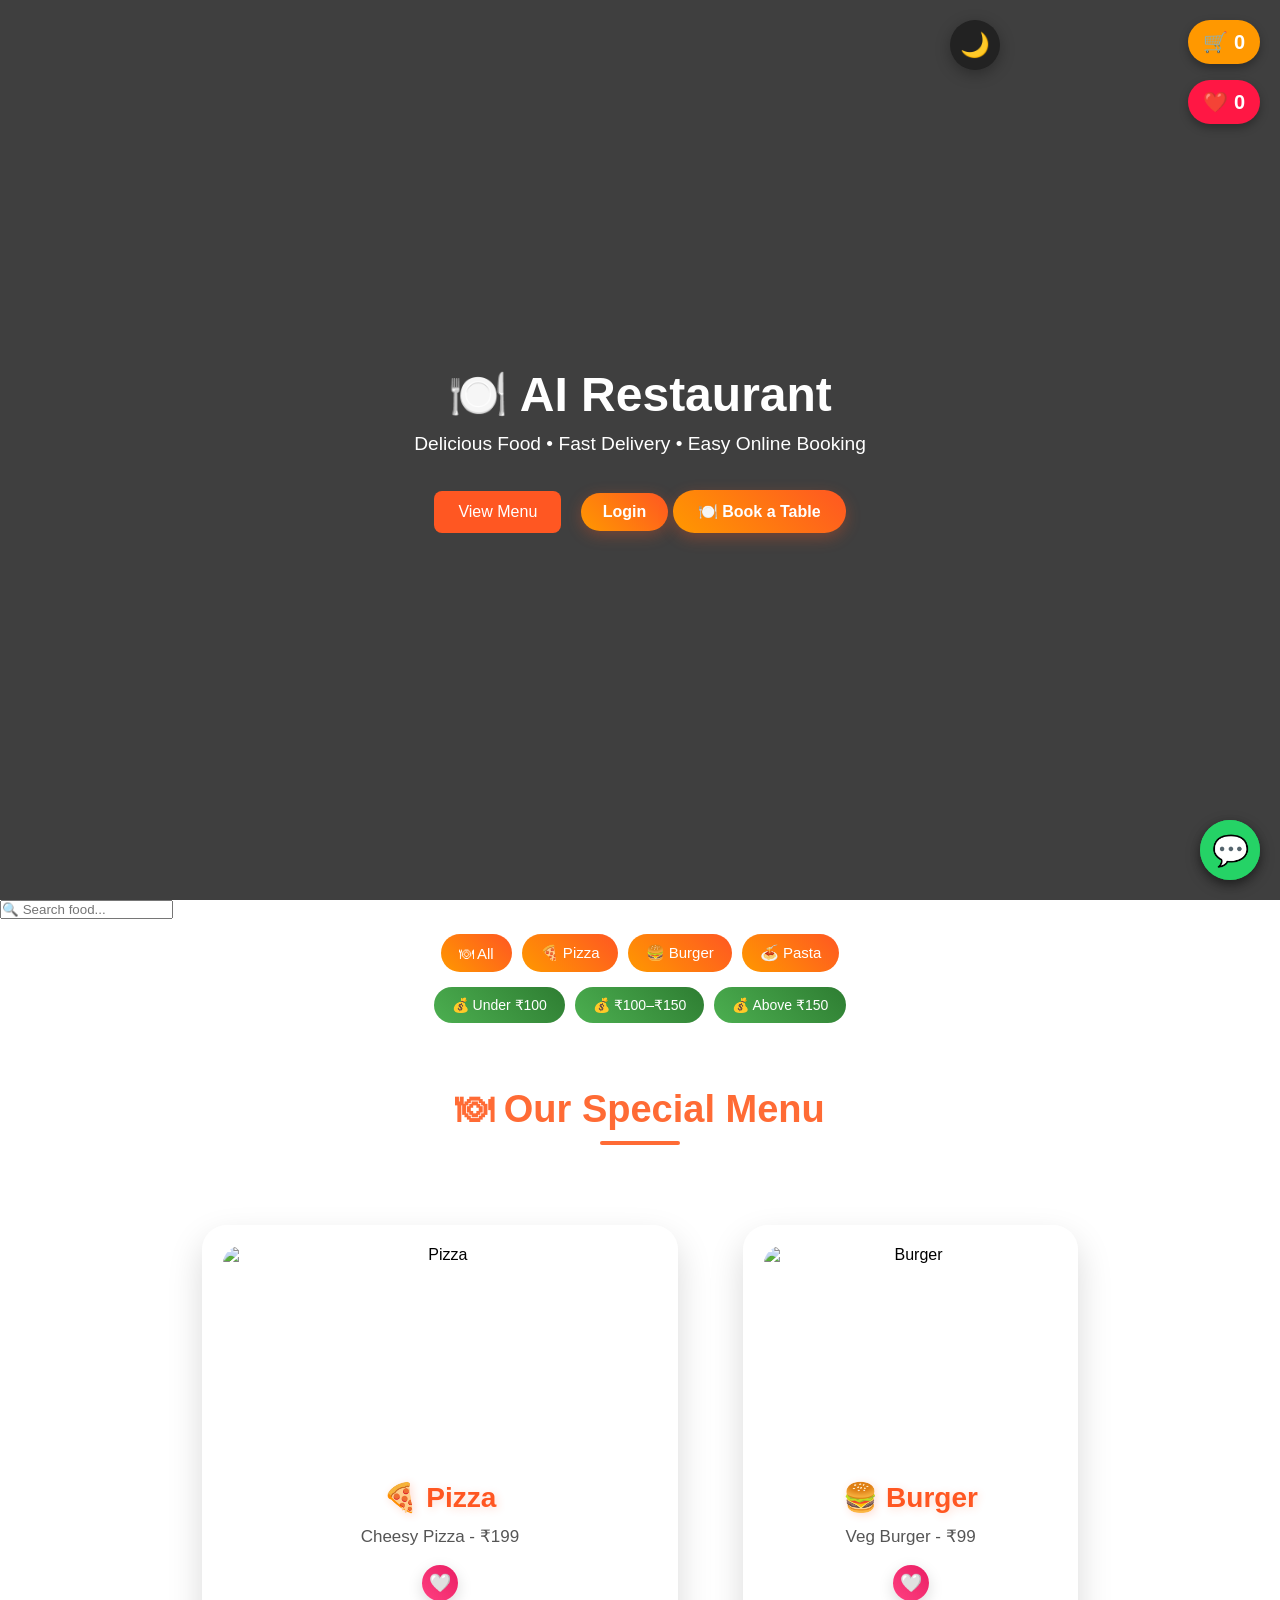
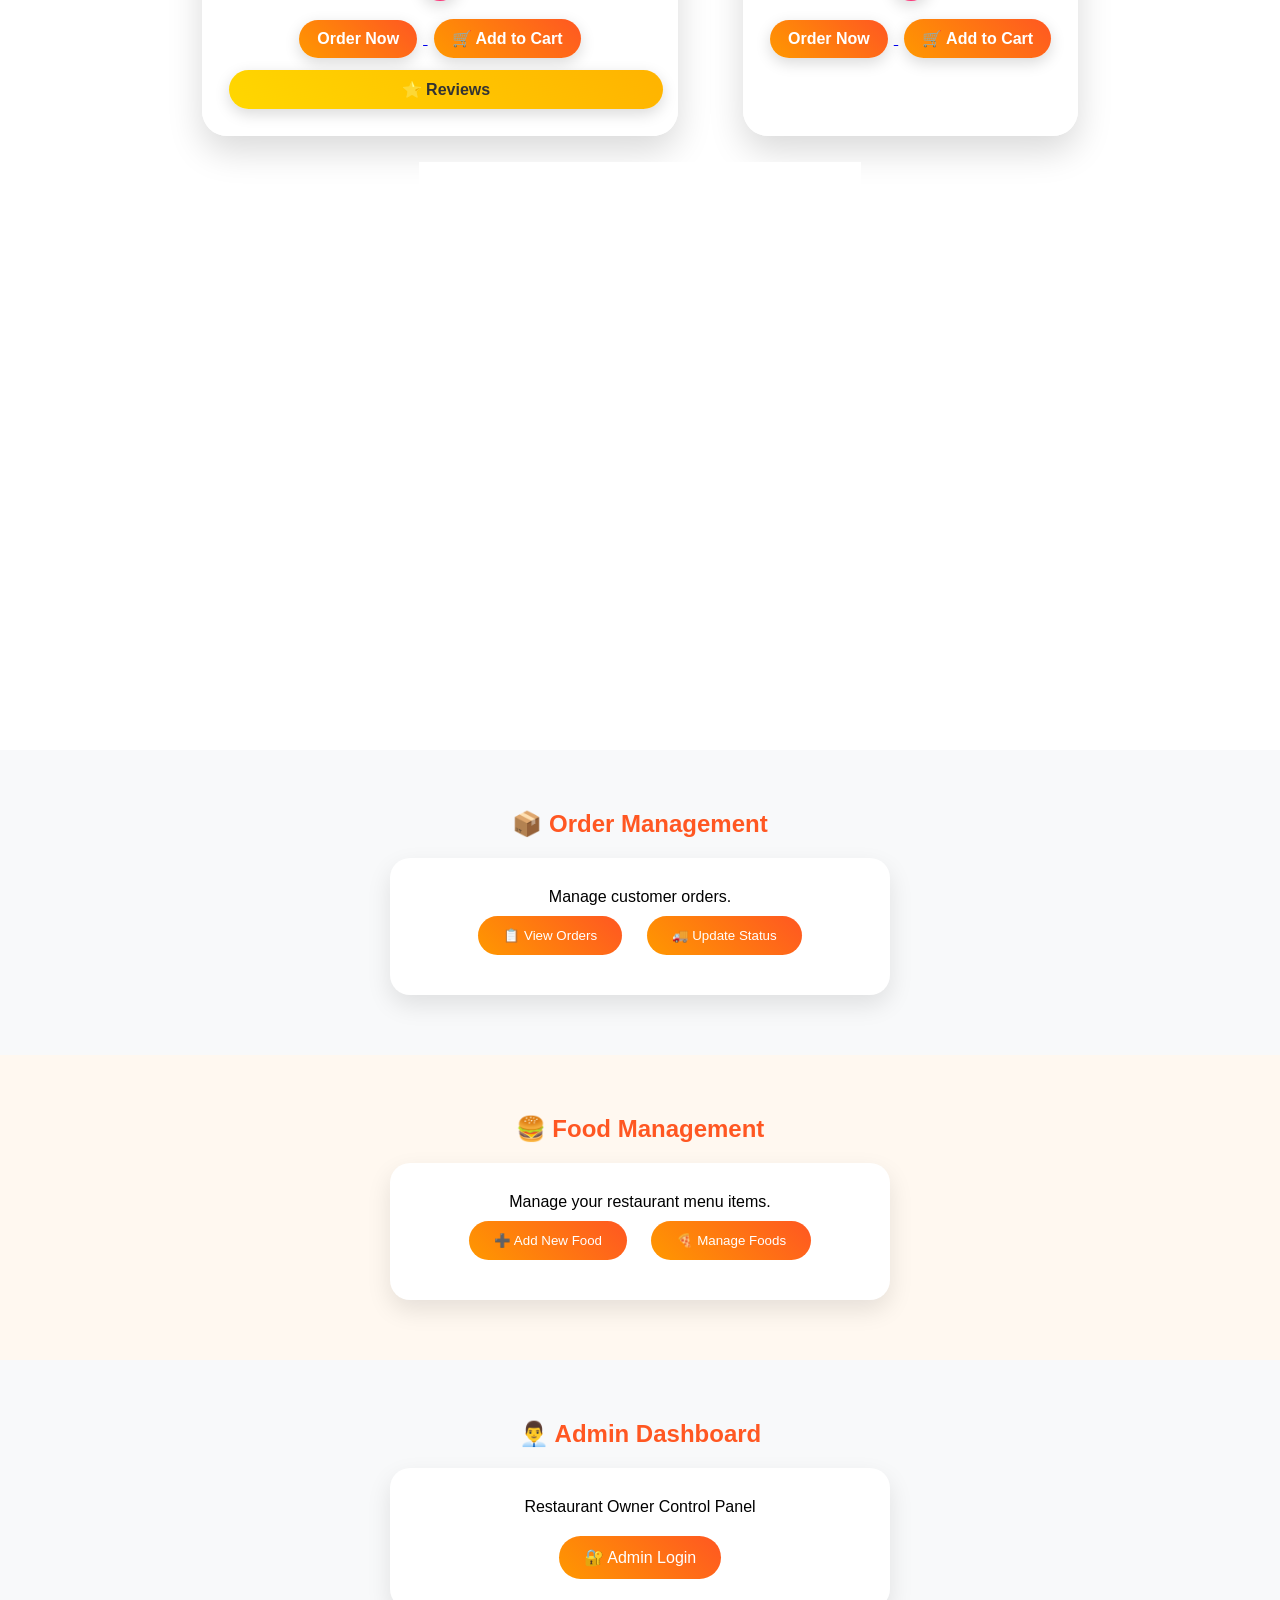
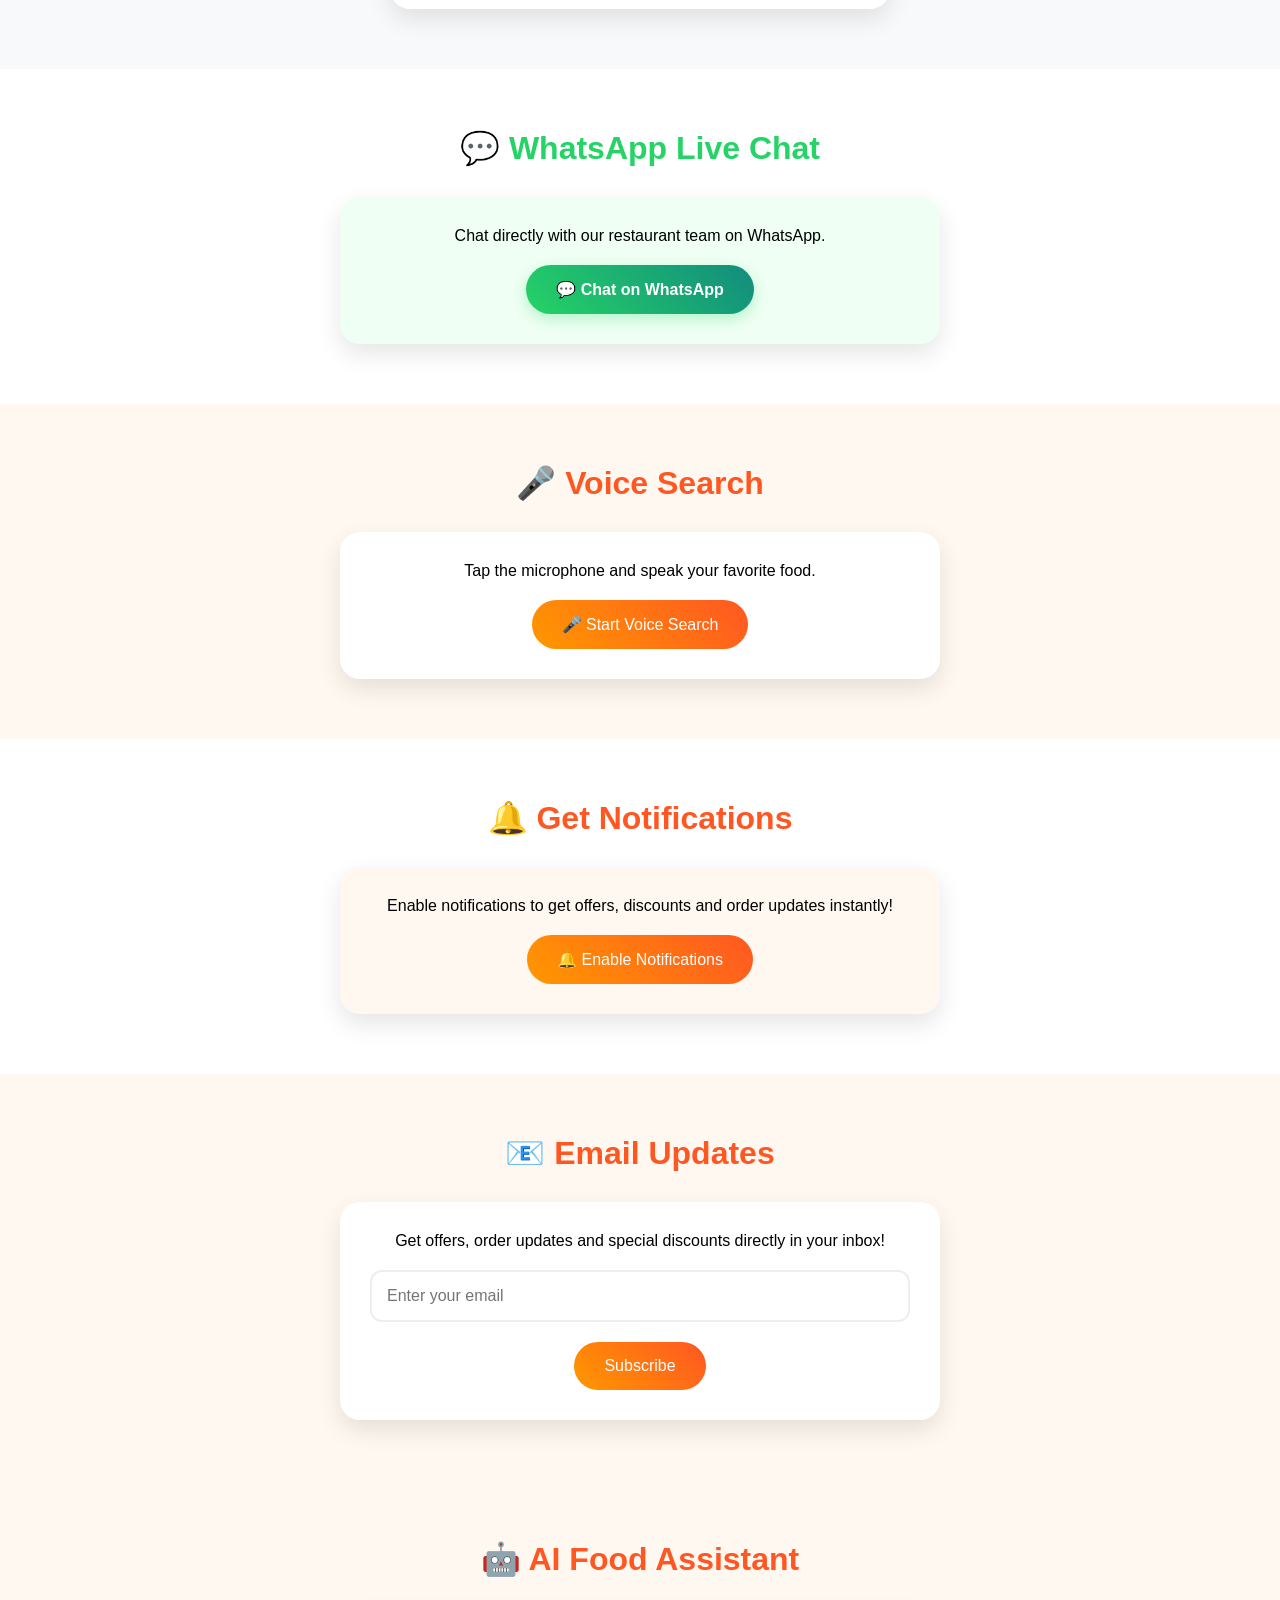
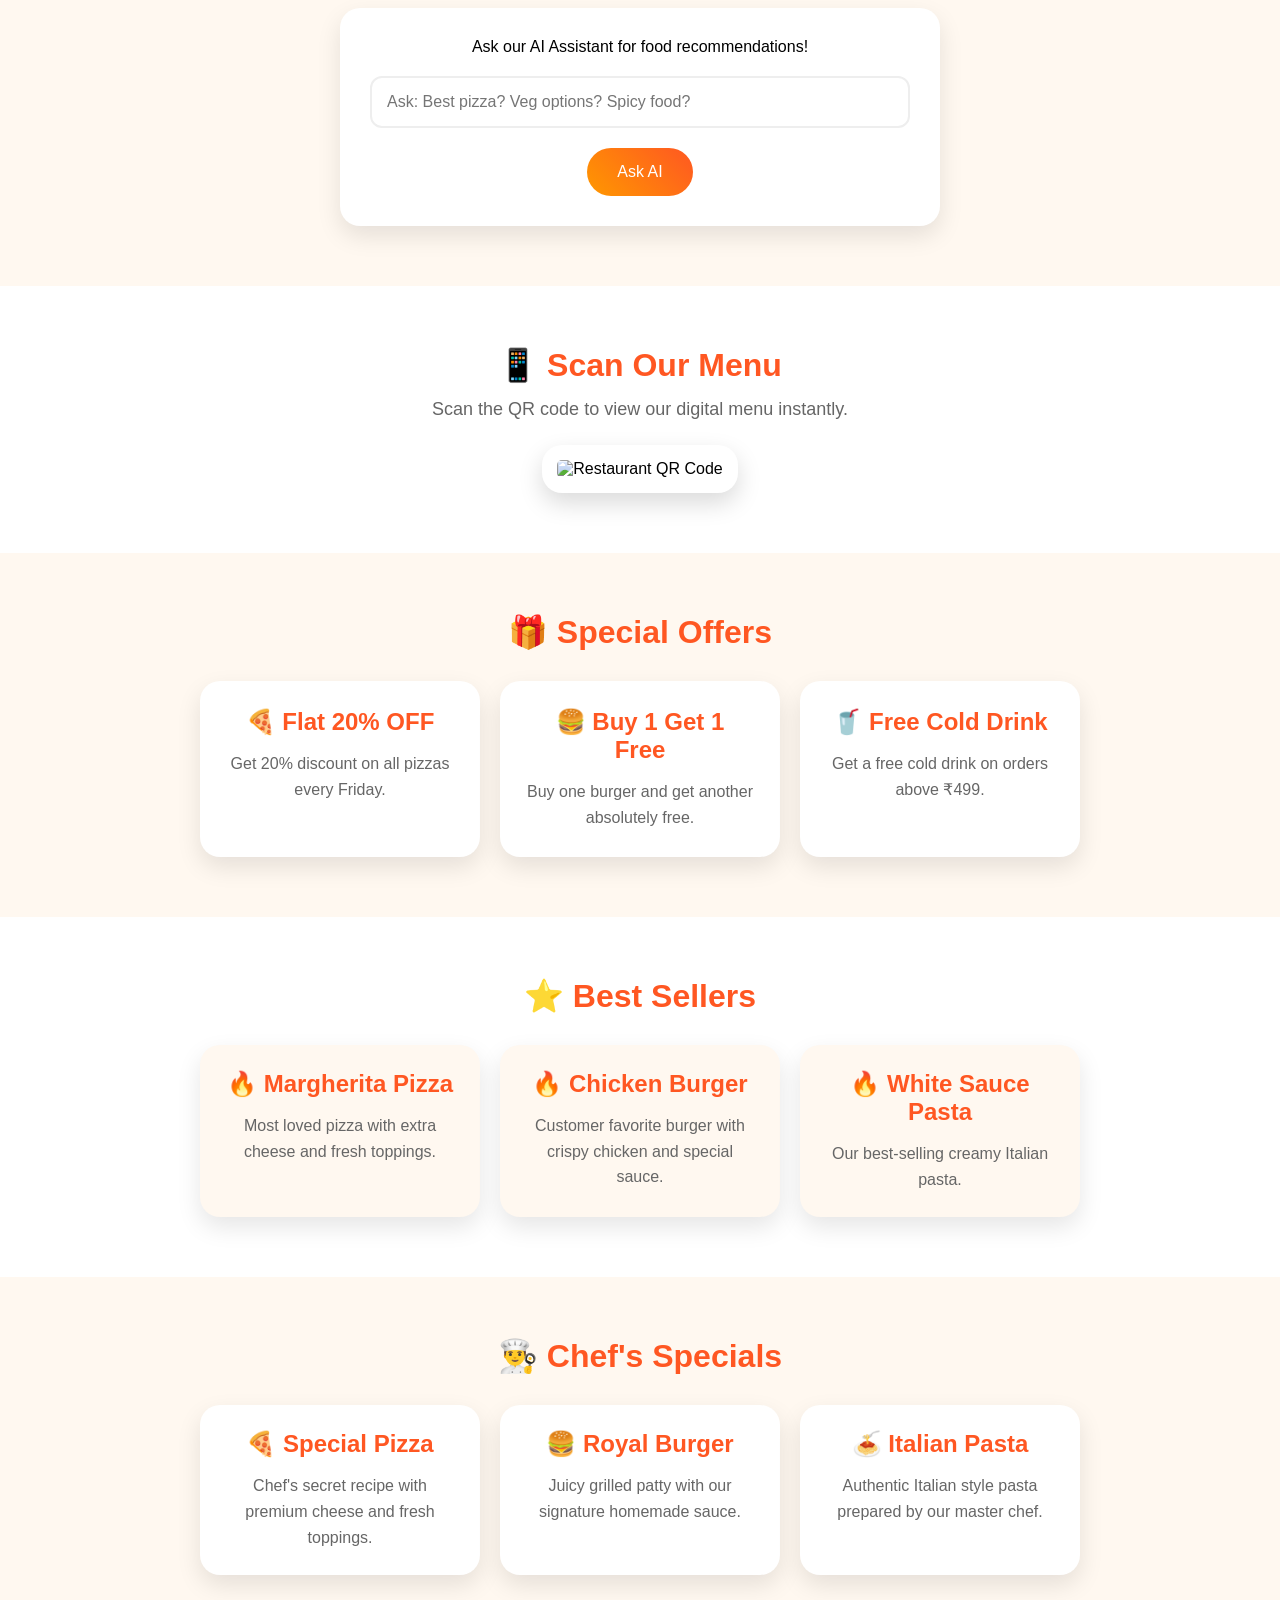
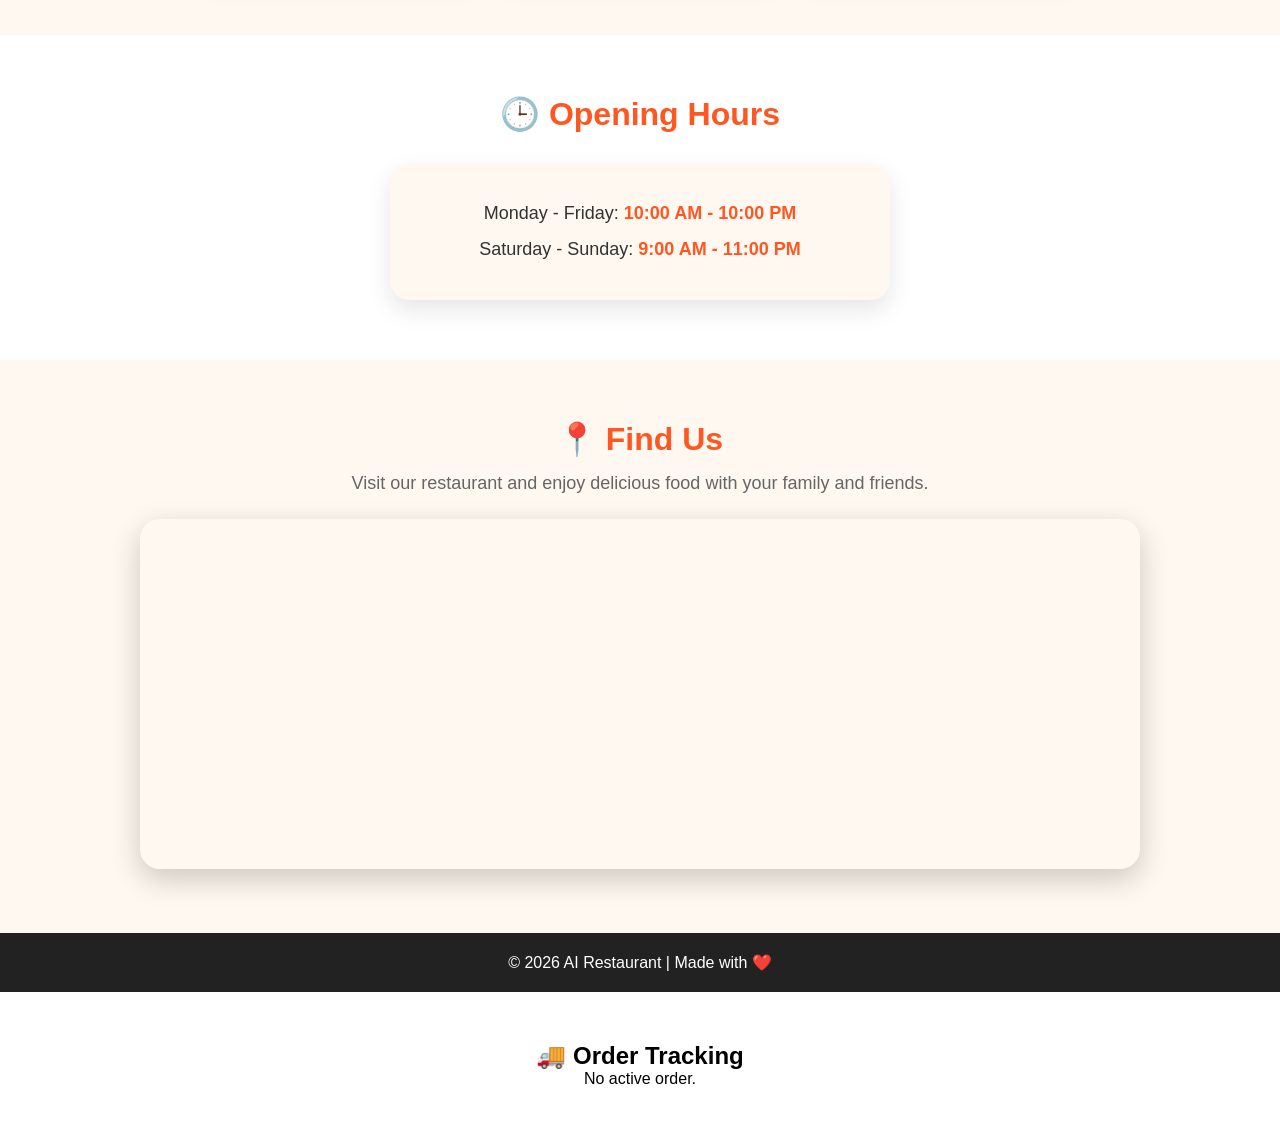
==== index.html @ fc17e627 "Initial website upload" ====
<!DOCTYPE html>
<html lang="en">
<head>
  <meta charset="UTF-8">
    <meta name="viewport" content="width=device-width, initial-scale=1.0">
    <title>AI Restaurant</title>
    <link rel="stylesheet" href="./style.css?test=123456">
    <link rel="manifest" href="manifest.json">
</head>
<body>
    <header class="hero">
    <div class="hero-content">
      <h1 id="heroTitle">🍽️ AI Restaurant</h1>
      <p id="heroText">
    Delicious Food • Fast Delivery • Easy Online Booking
</p>

        <a href="#menu" class="btn">View Menu</a>
        <button class="login-btn">Login</button>
        <button class="book-table-btn">🍽️ Book a Table</button>
    </div>
    </header>
    <div class="cart-icon" id="cartBtn">
    🛒 <span id="cartCount">0</span>
</div>
<div class="wishlist-icon" id="wishlistBtn">
    ❤️ <span id="wishlistCount">0</span>
</div>
<div class="dark-mode-btn" id="darkModeBtn">
    🌙
</div>
  
<div class="search-box">
    <input type="text" id="searchInput" placeholder="🔍 Search food...">
</div>
<div class="filter-buttons">

    <button id="allBtn" class="filter-btn" data-filter="all">
    🍽 All
</button>

    <button id="pizzaBtn" class="filter-btn" data-filter="pizza">
    🍕 Pizza
</button>

    <button id="burgerBtn" class="filter-btn" data-filter="burger">
    🍔 Burger
</button>

    <button id="pastaBtn" class="filter-btn" data-filter="pasta">
    🍝 Pasta
</button>

</div>
<div class="price-filters">

    <button id="under100Btn"
        class="price-btn"
        onclick="alert('Button Clicked!')"
        data-price="under100">
        💰 Under ₹100
    </button>

    <button id="between100Btn"
        class="price-btn"
        data-price="100to150">
        💰 ₹100–₹150
    </button>

    <button id="above150Btn"
        class="price-btn"
        data-price="above150">
        💰 Above ₹150
    </button>

</div>

<p id="noResults" style="display: none;">
    😔 No food found!
</p>

<section id="menu" class="menu">
    <h2>🍽 Our Special Menu</h2>
    
    <div class="menu-container">

<div class="card" id="pizza-card" data-food-price="199">
    <img src="https://images.unsplash.com/photo-1513104890138-7c749659a591?w=500" alt="Pizza">

    <h3>🍕 Pizza</h3>

<p>Cheesy Pizza - ₹199</p>

<button class="wishlist-btn">🤍</button>

<a href="https://wa.me/919721045356?text=Hello%20I%20want%20to%20order%20Pizza." target="_blank">
    <button class="order-btn">
        Order Now
    </button>
</a>
    <button class="cart-btn" data-name="Pizza" data-price="199">
        🛒 Add to Cart
    </button>
    <button class="review-btn">
    ⭐ Reviews
</button>
</div>

<div class="card" id="burger-card" data-food-price="99">
  <img src="https://images.unsplash.com/photo-1568901346375-23c9450c58cd?w=500" alt="Burger">

  <h3>🍔 Burger</h3>

  <p>Veg Burger - ₹99</p>

  <button class="wishlist-btn">
      🤍
  </button>

  <a href="https://wa.me/919721045356?text=Hello!%20I%20want%20to%20order%20Burger." target="_blank">
      <button class="order-btn">Order Now</button>
  </a>

  <button class="cart-btn" data-name="Burger" data-price="99">
      🛒 Add to Cart
  </button>

</div>

<div class="card" id="pasta-card" data-food-price="149">
  <img src="https://images.unsplash.com/photo-1473093295043-cdd812d0e601?w=500" alt="Pasta">

  <h3>🍝 Pasta</h3>

  <p>White Sauce Pasta - ₹149</p>

  <button class="wishlist-btn">
      🤍
  </button>

  <a href="https://wa.me/919721045356?text=Hello!%20I%20want%20to%20order%20Pasta." target="_blank">
      <button class="order-btn">Order Now</button>
  </a>

  <button class="cart-btn" data-name="Pasta" data-price="149">
      🛒 Add to Cart
  </button>

</div>
</div>
</section>
<!-- Order Management Section -->

<section class="order-management-section">

    <h2>📦 Order Management</h2>
    <div class="order-management-box">

    <p>Manage customer orders.</p>

    <button id="viewOrdersBtn">
        📋 View Orders
    </button>

    <button id="updateStatusBtn">
        🚚 Update Status
    </button>

</div>

</section>
<!-- Food Management Section -->

<section class="food-management-section">

    <h2>🍔 Food Management</h2>
    <div class="food-management-box">

    <p>Manage your restaurant menu items.</p>

    <button id="addFoodBtn">
        ➕ Add New Food
    </button>

    <button id="manageFoodBtn">
        🍕 Manage Foods
    </button>

</div>

</section>
<!-- Admin Dashboard Section -->

<section class="admin-section">

    <h2>👨‍💼 Admin Dashboard</h2>
    <div class="admin-box">

    <p>Restaurant Owner Control Panel</p>

    <button id="adminLoginBtn">
        🔐 Admin Login
    </button>

</div>

</section>
<div id="adminPanel" style="display:none;">

    <h3>🛠️ Admin Controls</h3>

    <button id="adminViewOrdersBtn">
    📋 View Orders
</button>

<button id="adminUpdateStatusBtn">
    🚚 Update Status
</button>
<button id="viewCustomersBtn">
    👥 View Customers
</button>
<h4>📊 Analytics Dashboard</h4>

<div id="analyticsBox">

    <p>📦 Total Orders: <span id="totalOrders">0</span></p>

    <p>💰 Total Revenue: ₹<span id="totalRevenue">0</span></p>

    <p>👥 Total Customers: <span id="totalCustomers">0</span></p>
<p>🍕 Best Seller: <span id="bestSeller">None</span></p>
</div>
</div>

<!-- WhatsApp Live Chat Section -->

<section class="whatsapp-section">

    <h2>💬 WhatsApp Live Chat</h2>
    <div class="whatsapp-box">

    <p>
        Chat directly with our restaurant team on WhatsApp.
    </p>

    <a href="https://wa.me/919721045356" target="_blank">

        <button id="whatsappBtn">
            💬 Chat on WhatsApp
        </button>

    </a>

</div>

</section>
<!-- Voice Search Section -->

<section class="voice-search-section">

    <h2>🎤 Voice Search</h2>
    <div class="voice-search-box">

    <p>Tap the microphone and speak your favorite food.</p>

    <button id="voiceSearchBtn">
        🎤 Start Voice Search
    </button>

    <div id="voiceResult"></div>

</div>

</section>
<!-- Push Notification Section -->

<section class="notification-section">

    <h2>🔔 Get Notifications</h2>
    <div class="notification-box">

    <p>
        Enable notifications to get offers, discounts and order updates instantly!
    </p>

    <button id="enableNotificationBtn">
        🔔 Enable Notifications
    </button>

    <div id="notificationMessage"></div>

</div>

</section>
<!-- Email Confirmation Section -->

<section class="email-section">

    <h2>📧 Email Updates</h2>
    <div class="email-box">

    <p>Get offers, order updates and special discounts directly in your inbox!</p>

    <input
        type="email"
        id="customerEmail"
        placeholder="Enter your email">

    <button id="subscribeBtn">
        Subscribe
    </button>

    <div id="emailMessage"></div>

</div>

</section>
<!-- AI Chatbot Section -->

<section class="ai-chat-section">

    <h2 id="aiTitle">🤖 AI Food Assistant</h2>

    <div class="ai-chat-box">

        <p id="aiText">
            Ask our AI Assistant for food recommendations!
        </p>

    <input
        type="text"
        id="aiQuestion"
        placeholder="Ask: Best pizza? Veg options? Spicy food?">

    <button id="askAiBtn">
        Ask AI
    </button>

    <div id="aiResponse"></div>

</div>

</section>
<!-- QR Menu Section -->

<section class="qr-section">

    <h2>📱 Scan Our Menu</h2>
    <p>Scan the QR code to view our digital menu instantly.</p>

<img
    src="https://api.qrserver.com/v1/create-qr-code/?size=200x200&data=https://yourrestaurant.com"
    alt="Restaurant QR Code"
    class="qr-image">

</section>
<!-- Offers Section -->

<section class="offers-section">

    <h2>🎁 Special Offers</h2>
    <div class="offers-container">

    <div class="offer-card">
        <h3>🍕 Flat 20% OFF</h3>
        <p>Get 20% discount on all pizzas every Friday.</p>
    </div>

    <div class="offer-card">
        <h3>🍔 Buy 1 Get 1 Free</h3>
        <p>Buy one burger and get another absolutely free.</p>
    </div>

    <div class="offer-card">
        <h3>🥤 Free Cold Drink</h3>
        <p>Get a free cold drink on orders above ₹499.</p>
    </div>

</div>

</section>
<!-- Best Sellers Section -->

<section class="best-sellers">

    <h2>⭐ Best Sellers</h2>
<div class="best-sellers-container">

    <div class="best-card">
        <h3>🔥 Margherita Pizza</h3>
        <p>Most loved pizza with extra cheese and fresh toppings.</p>
    </div>

    <div class="best-card">
        <h3>🔥 Chicken Burger</h3>
        <p>Customer favorite burger with crispy chicken and special sauce.</p>
    </div>

    <div class="best-card">
        <h3>🔥 White Sauce Pasta</h3>
        <p>Our best-selling creamy Italian pasta.</p>
    </div>

</div>
</section>
<!-- Chef Specials Section -->

<section class="chef-specials">

    <h2>👨‍🍳 Chef's Specials</h2>
    <div class="specials-container">

    <div class="special-card">
        <h3>🍕 Special Pizza</h3>
        <p>Chef's secret recipe with premium cheese and fresh toppings.</p>
    </div>

    <div class="special-card">
        <h3>🍔 Royal Burger</h3>
        <p>Juicy grilled patty with our signature homemade sauce.</p>
    </div>

    <div class="special-card">
        <h3>🍝 Italian Pasta</h3>
        <p>Authentic Italian style pasta prepared by our master chef.</p>
    </div>

</div>

</section>
<!-- Opening Hours Section -->

<section class="hours-section">

    <h2>🕒 Opening Hours</h2>
    <div class="hours-box">

    <p>Monday - Friday: <span>10:00 AM - 10:00 PM</span></p>

    <p>Saturday - Sunday: <span>9:00 AM - 11:00 PM</span></p>

</div>

</section>
<!-- Google Maps Section -->
<section class="map-section">

    <h2>📍 Find Us</h2>

    <p>Visit our restaurant and enjoy delicious food with your family and friends.</p>

    <iframe
        src="https://www.google.com/maps?q=Varanasi,Uttar+Pradesh&output=embed"
        width="100%"
        height="350"
        style="border:0;"
        allowfullscreen=""
        loading="lazy">
    </iframe>

</section>
<footer>
    <p>© 2026 AI Restaurant | Made with ❤️</p>
</footer>
<a href="https://wa.me/919721045356" class="whatsapp-float" target="_blank">
    💬
</a>
<!-- Cart Sidebar -->
<!-- Cart Popup -->
<div id="cartPopup" class="cart-popup">
    <div class="cart-header">
        <h2>🛒 My Cart</h2>
    <button id="closeCart" class="close-cart-btn">✕</button>
    </div>

    <div id="cartItems">
        <p>Your cart is empty.</p>
    </div>

    <h3>Total: ₹<span id="cartTotal">0</span></h3>
    <input
    type="text"
    id="couponInput"
    placeholder="Enter Coupon Code">

<button id="applyCouponBtn">
    Apply Coupon
</button>

    <button id="checkoutBtn">Proceed to Checkout</button>
    <button id="myOrdersBtn">
    📦 My Orders
</button>
</div>


<!-- Wishlist Popup -->
<div class="wishlist-popup" id="wishlistPopup">

    <div class="wishlist-box">

        <span id="closeWishlist">❌</span>

        <h2>❤️ My Wishlist</h2>

        <div id="wishlistItems">
            <p>No items in wishlist.</p>
        </div>

    </div>

</div>
<!-- Order History Popup -->

<div class="orders-popup" id="ordersPopup">

    <div class="orders-box">

        <span id="closeOrders">❌</span>

        <h2>📦 My Orders</h2>

        <div id="ordersList">

            <p>No orders yet.</p>

        </div>

    </div>

</div>
<!-- Order Tracking -->

<section class="tracking-section">

    <h2>🚚 Order Tracking</h2>

    <div class="tracking-box">

        <p id="orderStatus">
            No active order.
        </p>

    </div>

</section>
<!-- Checkout Popup -->

<div class="checkout-popup" id="checkoutPopup">

    <div class="checkout-box">

        <span id="closeCheckout">❌</span>

        <h2>🛒 Checkout</h2>

      <input type="text" id="customerName" placeholder="Your Name">

<input type="tel" id="customerPhone" placeholder="Phone Number">
<input type="email" id="customerEmail" placeholder="Email Address">

        <textarea
            id="customerAddress"
            placeholder="Enter Delivery Address"></textarea>
            <h3>🛒 Order Summary</h3>

<div id="checkoutSummary">
    <p>No items</p>
</div>
<h3>💳 Payment Method</h3>

<select id="paymentMethod">

    <option value="cod">
        Cash on Delivery
    </option>

    <option value="upi">
        UPI Payment
    </option>

</select>
<div id="upiBox" style="display: none;">

    <h3>📱 UPI Payment</h3>

    <p>UPI ID: krishna@upi</p>

    <p>Scan QR Code (Coming Soon 🚀)</p>

</div>

        <button id="confirmOrderBtn">
            Confirm Order
        </button>

    </div>

</div>
<!-- Review Popup -->

<div class="review-popup" id="reviewPopup">

    <div class="review-box">

        <span id="closeReview">❌</span>

        <h2>⭐ Customer Reviews</h2>

        <div id="reviewsList">

            <p>No reviews yet.</p>

        </div>

        <input
            type="text"
            id="reviewName"
            placeholder="Your Name">
            <div class="star-rating">

    <span class="star">⭐</span>

    <span class="star">⭐</span>

    <span class="star">⭐</span>

    <span class="star">⭐</span>

    <span class="star">⭐</span>

</div>

        <textarea
            id="reviewText"
            placeholder="Write your review">
        </textarea>

        <button id="submitReviewBtn">
            Submit Review
        </button>

    </div>

</div>
<!-- Login Popup -->

<div class="login-popup" id="loginPopup">

    <div class="login-box">

        <span class="close-login" id="closeLogin">❌</span>

        <h2 id="loginTitle">Login</h2>
        <input
    type="text"
    id="nameInput"
    placeholder="Enter Name"
    style="display: none;"
>

        <input type="email" id="emailInput" placeholder="Enter Email">

        <input type="password" id="passwordInput" placeholder="Enter Password">

        <button class="login-submit-btn" id="loginSubmitBtn">
    Login
</button>

        <p>
            Don't have an account?
            <a href="#" id="signupLink">Sign Up</a>
        </p>

    </div>

</div>

<!-- Table Booking Popup -->
<div class="booking-popup" id="bookingPopup">

    <div class="booking-content">

        <span class="close-booking" id="closeBooking">&times;</span>

        <h2>🍽️ Book Your Table</h2>

        <input type="text" id="bookingName" placeholder="Your Name">

<input type="tel" id="bookingPhone" placeholder="Phone Number">

        <input type="date" id="bookingDate">

        <input type="time" id="bookingTime">

        <input type="number" id="guestCount" placeholder="Number of Guests">

        <textarea id="specialRequest" placeholder="Special Request (Optional)"></textarea>

        <button class="confirm-booking-btn" id="confirmBookingBtn">
    Confirm Booking
</button>

    </div>

</div>
<!-- Floating WhatsApp Button -->

<a
    href="https://wa.me/919721045356?text=Hello%20I%20want%20to%20know%20more%20about%20your%20restaurant."
    class="floating-whatsapp"
    target="_blank"
>
    💬
</a>
<script src="script.js?v=4"></script>
</body>
</html>
---- style.css ----
*{
margin:0;
padding:0;
box-sizing:border-box;
font-family:Arial,sans-serif;
}

header{
background:#ff6b35;
color:white;
text-align:center;
padding:40px 20px;
}

header h1{
font-size:40px;
margin-bottom:10px;
}

header p{
margin-bottom:20px;
}


.hero::before{
    content:"";
    position:absolute;
    top:0;
    left:0;
    width:100%;
    height:100%;
    background:rgba(0,0,0,0.5);
}

.hero-content{
    position: relative;
    z-index: 2;
}
.hero h2{
    font-size:48px;
    margin-bottom:15px;
}

.hero p{
    font-size:20px;
    margin-bottom:20px;
}

section{
padding:50px 20px;
text-align:center;
}

.card {
    background: rgba(255, 255, 255, 0.95);
    border: 1px solid rgba(255, 255, 255, 0.3);

    border-radius: 25px;
    overflow: hidden;

    text-align: center;

    margin: 20px;
    padding: 20px;
    
    .card {
    width: 320px;
    min-height: 500px;
}

    box-shadow: 0 15px 35px rgba(0, 0, 0, 0.15);

    backdrop-filter: blur(10px);
    -webkit-backdrop-filter: blur(10px);

    transition: all 0.4s ease;
}

.card:hover {

    transform: translateY(-5px);

    box-shadow: 0 12px 25px rgba(255, 107, 53, 0.2);
}
footer{
    background:#222;
    color:white;
    text-align:center;
    padding:20px;
}
.card img {
    width: 100%;
    height: 220px;

    object-fit: cover;

    display: block;

    border-radius: 18px;

    transition: all 0.4s ease;
}

.card:hover img {

    transform: scale(1.02);
}
.hero{
  position: relative;
overflow: hidden;
    height:100vh;
    background:
    linear-gradient(rgba(0,0,0,0.5), rgba(0,0,0,0.5)),
    url("https://images.unsplash.com/photo-1517248135467-4c7edcad34c4") center/cover no-repeat;
    display:flex;
    justify-content:center;
    align-items:center;
    text-align:center;
    color:white;
}

.hero-content h1 {
font-size: 3rem;
margin-bottom: 10px;
}

.hero-content p {
font-size: 1.2rem;
margin-bottom: 20px;
}

.btn {
display: inline-block;
background: #ff5722;
color: white;
padding: 12px 24px;
text-decoration: none;
border-radius: 8px;
}
.menu h2{
    text-align:center;
    font-size:38px;
    color:#ff6b35;
    margin-bottom:40px;
    position:relative;
}

.menu h2::after{
    content:"";
    width:80px;
    height:4px;
    background:#ff6b35;
    display:block;
    margin:10px auto 0;
    border-radius:10px;
}


nav{
    position:sticky;
    top:0;
    background:rgba(255,255,255,0.95);
    backdrop-filter:blur(10px);
    display:flex;
    justify-content:space-between;
    align-items:center;
    padding:15px 8%;
    box-shadow:0 4px 15px rgba(0,0,0,0.1);
    z-index:1000;
}

.logo{
    font-size:28px;
    font-weight:bold;
    color:#ff6b35;
}

nav ul{
    display:flex;
    list-style:none;
    gap:25px;
}

nav ul li a{
    text-decoration:none;
    color:#333;
    font-weight:bold;
    transition:.3s;
}
nav ul li a:hover{
    color:#ff6b35;
}
.order-btn{
    background:#ff6b35;
    color:white;
    border:none;
    padding:10px 20px;
    border-radius:25px;
    font-size:16px;
    font-weight:bold;
    cursor:pointer;
    margin-top:10px;
    transition:0.3s;
}

.order-btn:hover{
    background:#e85a2a;
    transform:scale(1.05);
}
.whatsapp-float{
    position: fixed;
    bottom: 20px;
    right: 20px;
    width: 60px;
    height: 60px;
    background: #25D366;
    color: white;
    border-radius: 50%;
    display: flex;
    justify-content: center;
    align-items: center;
    font-size: 30px;
    text-decoration: none;
    box-shadow: 0 4px 10px rgba(0,0,0,0.3);
    z-index: 999;
}

.whatsapp-float:hover{
    transform: scale(1.1);
}
.cart-btn {
    background: linear-gradient(45deg, #ff9800, #ff5722);

    color: white;

    border: none;

    padding: 12px 20px;

    border-radius: 25px;

    cursor: pointer;

    font-size: 16px;

    margin-left: 10px;

    transition: 0.3s;
}

.cart-btn:hover {

    box-shadow: 0 6px 15px rgba(255, 87, 34, 0.4);
}
.cart-sidebar {
    position: fixed;
    top: 0;
    right: -350px;
    width: 320px;
    height: 100%;
    background: white;
    box-shadow: -4px 0 10px rgba(0,0,0,0.2);
    padding: 20px;
    transition: right 0.3s ease;
    z-index: 1000;
    overflow-y: auto;
}

.cart-sidebar.active {
    right: 0;
}

#closeCart {
    background: red;
    color: white;
    border: none;
    padding: 10px 15px;
    cursor: pointer;
    border-radius: 8px;
}
.cart-icon {
    position: fixed;
    top: 20px;
    right: 20px;
    background: #ff9800;
    color: white;
    padding: 10px 15px;
    border-radius: 30px;
    cursor: pointer;
    font-size: 20px;
    font-weight: bold;
    z-index: 2000;
    box-shadow: 0 4px 10px rgba(0,0,0,0.3);
}

.wishlist-icon {
    position: fixed;
    top: 80px;
    right: 20px;
    background: #ff1744;
    color: white;
    padding: 10px 15px;
    border-radius: 30px;
    cursor: pointer;
    font-size: 20px;
    font-weight: bold;
    z-index: 2000;
    box-shadow: 0 4px 10px rgba(0,0,0,0.3);
}
/* ===== Premium Cart Popup ===== */

.cart-popup {
    position: fixed;
    bottom: 20px;
    left: 50%;
    transform: translateX(-50%);
    width: 90%;
    max-width: 500px;
    background: linear-gradient(
    135deg,
    #ff6b6b,
    #ff8e53
);
color: white;
    border-radius: 25px;
    padding: 25px;
    box-shadow:
    0 15px 40px rgba(0,0,0,0.35),
    0 0 20px rgba(255,255,255,0.1);
    overflow: hidden;
border: 2px solid rgba(255,255,255,0.2);
backdrop-filter: blur(15px);
border: 2px solid rgba(255,255,255,0.2);
    display: none;
    z-index: 9999;
    animation: cartPopup 0.3s ease;
}

@keyframes cartPopup {
    from {
        transform: translateX(-50%) translateY(40px);
        opacity: 0;
    }
    to {
        transform: translateX(-50%) translateY(0);
        opacity: 1;
    }
}

.cart-header {
    display: flex;
    justify-content: space-between;
    align-items: center;
    margin-bottom: 15px;
}

.cart-header h2 {
    margin: 0;
    font-size: 28px;
}

#closeCart {
    font-size: 30px;
    cursor: pointer;
    color: red;
}

#cartItems {
    max-height: 200px;
    overflow-y: auto;
    margin: 15px 0;
}

#cartTotal {
    color: #28a745;
    font-weight: bold;
}

.checkout-btn {
    width: 100%;
    padding: 14px;
    border: none;
    background: #ff5722;
    color: white;
    font-size: 18px;
    border-radius: 12px;
    cursor: pointer;
    margin-top: 15px;
}

.checkout-btn:hover {
    background: #e64a19;
}
.close-cart-btn {
    width: 50px;
    height: 50px;

    background: red;
    color: white !important;

    border: none;
    border-radius: 12px;

    font-size: 40px;
    font-family: Arial, sans-serif;
    font-weight: bold;

    text-align: center;
    line-height: 50px;

    cursor: pointer;

    overflow: visible;
}

.close-cart-btn:hover {
    transform: scale(1.1);
    background: rgba(255, 255, 255, 0.1);
}
.cart-total {
    margin-top: 20px;
    padding: 20px;

    background: linear-gradient(135deg, #ff9800, #ff5722);

    border-radius: 20px;

    box-shadow: 0 8px 25px rgba(255, 87, 34, 0.4);

    border: 1px solid rgba(255,255,255,0.2);
}

.cart-total h3 {
    color: white;
    font-size: 30px;
}

.cart-total span {
    color: #00ff66;
}
#cartItems {
    background: rgba(255,255,255,0.1);
    padding: 15px;
    border-radius: 15px;
    margin: 15px 0;
    max-height: 250px;
    overflow-y: auto;
}

#cartItems p {
    color: white;
    font-size: 16px;
}

#cartTotal {
    color: #FFD700;
    font-weight: bold;
    font-size: 28px;
}

.cart-popup h3 {
    background: linear-gradient(45deg, #ff6b6b, #ffb347);
    padding: 12px;
    border-radius: 12px;
    text-align: center;
    color: white;
    box-shadow: 0 4px 15px rgba(255,107,107,0.4);
}
#checkoutBtn {
    width: 100%;
    padding: 15px;

    background: linear-gradient(45deg, #ff512f, #dd2476);
    color: white;

    border: none;
    border-radius: 15px;

    font-size: 18px;
    font-weight: bold;

    cursor: pointer;
    transition: 0.3s;

    box-shadow: 0 5px 15px rgba(221, 36, 118, 0.4);
}

#checkoutBtn:hover {
    transform: translateY(-3px);
    box-shadow: 0 8px 20px rgba(221, 36, 118, 0.6);
}
.quantity-btn {
    width: 35px;
    height: 35px;

    border: none;
    border-radius: 10px;

    background: linear-gradient(45deg, #ff6b6b, #ff8e53);
    color: white;

    font-size: 20px;
    font-weight: bold;

    cursor: pointer;
    transition: 0.3s;
}

.quantity-btn:hover {
    transform: scale(1.1);
}

.remove-btn {
  margin-top: 10px;
    background: linear-gradient(45deg, #ff0000, #ff4d4d);
    color: white;

    border: none;
    border-radius: 10px;

    padding: 8px 15px;
    margin-left: 10px;

    font-weight: bold;
    cursor: pointer;

    transition: 0.3s;
}

.remove-btn:hover {
    transform: scale(1.05);
}
.qty-btn {
    width: 32px;
    height: 32px;

    border: none;
    border-radius: 50%;

    background: linear-gradient(45deg, #ff9800, #ff5722);
    color: white;

    font-size: 20px;
    font-weight: bold;

    cursor: pointer;

    margin: 0 5px;

    box-shadow: 0 4px 10px rgba(0,0,0,0.2);

    transition: 0.3s;
}

.qty-btn:hover {
    transform: scale(1.1);

    box-shadow: 0 6px 15px rgba(255, 87, 34, 0.4);
}
.qty-btn:active {
    transform: scale(0.95);
}
.login-btn {
    margin-left: 15px;
    padding: 10px 22px;

    background: linear-gradient(45deg, #ff9800, #ff5722);
    color: white;

    border: none;
    border-radius: 30px;

    font-size: 16px;
    font-weight: bold;

    cursor: pointer;

    transition: 0.3s ease;

    box-shadow: 0 4px 15px rgba(255, 87, 34, 0.3);
}

.login-btn:hover {
    transform: translateY(-2px);

    box-shadow: 0 6px 20px rgba(255, 87, 34, 0.5);
}
/* Login Popup */

.login-popup {
    display: none;

    position: fixed;
    top: 0;
    left: 0;

    width: 100%;
    height: 100%;

    background: rgba(0, 0, 0, 0.6);

    justify-content: center;
    align-items: center;

    z-index: 9999;
}

.login-box {
    width: 320px;

    background: white;

    padding: 30px;

    border-radius: 20px;

    text-align: center;

    position: relative;

    box-shadow: 0 10px 30px rgba(0, 0, 0, 0.3);
}

.login-box h2 {
    margin-bottom: 20px;
}

.login-box input {
    width: 100%;

    padding: 12px;

    margin: 10px 0;

    border: 1px solid #ddd;

    border-radius: 10px;

    outline: none;
}

.login-submit-btn {
    width: 100%;

    padding: 12px;

    border: none;

    border-radius: 10px;

    background: linear-gradient(45deg, #ff9800, #ff5722);

    color: white;

    font-size: 16px;

    font-weight: bold;

    cursor: pointer;

    transition: 0.3s;

    margin-top: 10px;
}

.login-submit-btn:hover {
    transform: translateY(-2px);

    box-shadow: 0 5px 15px rgba(255, 87, 34, 0.4);
}
.wishlist-btn {
    width: 36px;
    height: 36px;

    display: flex;
    justify-content: center;
    align-items: center;

    margin: 10px auto 12px auto !important;

    border: none;
    border-radius: 50%;

    background: white;
    font-size: 18px;

    cursor: pointer;

    box-shadow: 0 4px 10px rgba(0,0,0,0.2);

    transition: none;
}

.wishlist-btn:hover {
    transform: none;
}
/* Wishlist Popup */

.wishlist-popup {
    display: none;

    position: fixed;
    top: 0;
    left: 0;

    width: 100%;
    height: 100%;

    background: rgba(0, 0, 0, 0.6);

    justify-content: center;
    align-items: center;

    z-index: 9999;
}

.wishlist-box {
    width: 320px;

    background: white;

    padding: 25px;

    border-radius: 20px;

    text-align: center;

    position: relative;

    box-shadow: 0 10px 30px rgba(0, 0, 0, 0.3);
}

#closeWishlist {
    position: absolute;

    top: 15px;
    right: 15px;

    cursor: pointer;
}
#couponInput {
    width: 90%;

    padding: 12px;

    margin-top: 15px;

    border: 2px solid #ff9800;

    border-radius: 10px;

    font-size: 16px;

    outline: none;
}

#applyCouponBtn {
    width: 100%;

    margin-top: 10px;

    padding: 12px;

    border: none;

    border-radius: 10px;

    background: linear-gradient(45deg, #4CAF50, #2E7D32);

    color: white;

    font-size: 16px;

    font-weight: bold;

    cursor: pointer;

    transition: 0.3s;
}

#applyCouponBtn:hover {
    transform: scale(1.03);
}
/* Order History Popup */

.orders-popup {
    display: none;

    position: fixed;
    top: 0;
    left: 0;

    width: 100%;
    height: 100%;

    background: rgba(0, 0, 0, 0.6);

    justify-content: center;
    align-items: center;

    z-index: 3000;
}

.orders-box {
    width: 90%;
    max-width: 400px;

    background: white;

    padding: 20px;

    border-radius: 20px;

    position: relative;

    text-align: center;

    max-height: 70vh;
    overflow-y: auto;
}

#closeOrders {
    position: absolute;

    top: 15px;
    right: 15px;

    cursor: pointer;

    font-size: 20px;
}

#myOrdersBtn {
    width: 100%;

    margin-top: 10px;

    padding: 12px;

    border: none;

    border-radius: 10px;

    background: linear-gradient(45deg, #2196F3, #1565C0);

    color: white;

    font-size: 16px;

    font-weight: bold;

    cursor: pointer;
}
/* Checkout Popup */

.checkout-popup {
    display: none;
    position: fixed;
    top: 0;
    left: 0;

    width: 100%;
    height: 100%;

    background: rgba(0, 0, 0, 0.6);

    justify-content: center;
    align-items: center;

    z-index: 4000;
}

.checkout-box {
    width: 90%;
    max-width: 400px;
    
max-height: 85vh;

overflow-y: auto;
    background: white;

    padding: 25px;

    border-radius: 20px;

    text-align: center;

    position: relative;

    box-shadow: 0 10px 30px rgba(0,0,0,0.3);
}

#closeCheckout {
    position: absolute;

    top: 15px;
    right: 15px;

    cursor: pointer;

    font-size: 20px;
}

.checkout-box input,
.checkout-box textarea {
    width: 100%;

    margin: 10px 0;

    padding: 12px;

    border: 2px solid #ddd;

    border-radius: 10px;

    font-size: 16px;

    box-sizing: border-box;
}

.checkout-box textarea {
    height: 100px;

    resize: none;
}

#confirmOrderBtn {
    width: 100%;

    padding: 14px;

    border: none;

    border-radius: 12px;

    background: linear-gradient(45deg, #4CAF50, #2E7D32);

    color: white;

    font-size: 17px;

    font-weight: bold;

    cursor: pointer;

    margin-top: 10px;
}
#paymentMethod {
    width: 100%;

    padding: 12px;

    margin: 10px 0 15px;

    border: 2px solid #ddd;

    border-radius: 10px;

    font-size: 16px;

    background: white;

    cursor: pointer;

    outline: none;
}

#paymentMethod:focus {
    border-color: #4CAF50;
}
#upiBox {

    margin: 15px 0;

    padding: 15px;

    background: linear-gradient(135deg, #e8f5e9, #f1f8e9);

    border: 2px solid #4CAF50;

    border-radius: 15px;

    text-align: center;
}

#upiBox h3 {

    margin-bottom: 10px;

    color: #2E7D32;
}

#upiBox p {

    margin: 8px 0;

    font-weight: 500;
}
.review-btn {

    width: 100%;

    margin-top: 10px;

    padding: 10px;

    border: none;

    border-radius: 12px;

    background: linear-gradient(45deg, #FFD700, #FFA500);

    color: white;

    font-size: 16px;

    font-weight: bold;

    cursor: pointer;

    transition: 0.3s;

}

.review-btn:hover {

    transform: translateY(-2px);

    box-shadow: 0 6px 15px rgba(255, 165, 0, 0.4);

}
/* Review Popup */

.review-popup {
    display: none;
    position: fixed;

    top: 0;
    left: 0;

    width: 100%;
    height: 100%;

    background: rgba(0, 0, 0, 0.6);

    justify-content: center;
    align-items: center;

    z-index: 5000;
}

.review-box {
    width: 90%;
    max-width: 400px;

    background: white;

    padding: 25px;

    border-radius: 20px;

    text-align: center;

    position: relative;

    box-shadow: 0 10px 30px rgba(0,0,0,0.3);
}

#closeReview {
    position: absolute;

    top: 15px;
    right: 15px;

    cursor: pointer;

    font-size: 20px;
}

#reviewName,
#reviewText {
    width: 100%;

    margin: 10px 0;

    padding: 12px;

    border: 2px solid #ddd;

    border-radius: 10px;

    font-size: 16px;

    box-sizing: border-box;
}

#reviewText {
    height: 100px;

    resize: none;
}

#submitReviewBtn {
    width: 100%;

    padding: 12px;

    border: none;

    border-radius: 12px;

    background: linear-gradient(45deg, #FFD700, #FFA500);

    color: white;

    font-size: 16px;

    font-weight: bold;

    cursor: pointer;
}
.star-rating {

    margin: 10px 0;

    font-size: 28px;

    text-align: center;

}

.star {

    cursor: pointer;

    transition: 0.3s;

}

.star:hover {

    transform: scale(1.2);

}
.dark-mode-btn {

    position: fixed;

    top: 20px;

    right: 280px;

    width: 50px;

    height: 50px;

    background: #222;

    color: white;

    border-radius: 50%;

    display: flex;

    justify-content: center;

    align-items: center;

    font-size: 24px;

    cursor: pointer;

    z-index: 1000;

    box-shadow: 0 4px 15px rgba(0,0,0,0.3);

    transition: 0.3s;

}

.dark-mode-btn:hover {

    transform: scale(1.1);

}
.dark-mode {

    background: #121212;

    color: white;

}
.dark-mode .card {

    background: #1e1e1e;

    color: white;

    border: 1px solid #333;

    box-shadow: 0 5px 15px rgba(0,0,0,0.5);

}
.dark-mode #searchInput {

    background: #222;

    color: white;

    border: 1px solid #444;

}
.dark-mode .cart-popup {

    background: #1e1e1e;

    color: white;

    border: 1px solid #333;

}

/* Dark Mode Wishlist Fix */

body.dark-mode .wishlist-popup,
body.dark-mode .wishlist-popup * {
    color: #ffffff !important;
}
/* Dark Mode Text Fix */

body.dark-mode #wishlistItems p,
body.dark-mode #reviewsList,
body.dark-mode #reviewsList p,
body.dark-mode #ordersList,
body.dark-mode #ordersList p {
    color: white !important;
}
/* Final Dark Mode Text Fix */

body.dark-mode h1,
body.dark-mode h2,
body.dark-mode h3,
body.dark-mode h4,
body.dark-mode h5,
body.dark-mode h6,
body.dark-mode p,
body.dark-mode span {
    color: #ffffff !important;
    -webkit-text-fill-color: #ffffff !important;
}
.book-table-btn {
    background: linear-gradient(45deg, #ff9800, #ff5722);
    color: white;

    border: none;
    border-radius: 30px;

    padding: 12px 25px;
    margin-top: 15px;

    font-size: 16px;
    font-weight: 600;

    cursor: pointer;

    box-shadow: 0 5px 15px rgba(255, 87, 34, 0.3);

    transition: all 0.3s ease;
}

.book-table-btn:hover {
    transform: translateY(-3px);

    box-shadow: 0 8px 20px rgba(255, 87, 34, 0.5);
}
/* Table Booking Popup */
.booking-popup {
    display: none;

    position: fixed;
    top: 0;
    left: 0;

    width: 100%;
    height: 100%;

    background: rgba(0, 0, 0, 0.6);

    justify-content: center;
    align-items: center;

    z-index: 9999;
}

.booking-content {
    width: 90%;
    max-width: 400px;

    background: white;

    padding: 25px;

    border-radius: 20px;

    box-shadow: 0 10px 30px rgba(0, 0, 0, 0.3);

    position: relative;
}
.booking-content input,
.booking-content textarea {
    width: 100%;

    padding: 12px 15px;
    margin: 10px 0;

    border: 1px solid #ddd;
    border-radius: 12px;

    font-size: 15px;

    outline: none;

    transition: 0.3s;
}

.booking-content input:focus,
.booking-content textarea:focus {
    border-color: #ff5722;

    box-shadow: 0 0 10px rgba(255, 87, 34, 0.3);
}

.booking-content textarea {
    height: 80px;

    resize: none;
}
.confirm-booking-btn {
    width: 100%;

    background: linear-gradient(45deg, #ff9800, #ff5722);
    color: white;

    border: none;
    border-radius: 12px;

    padding: 14px;

    font-size: 16px;
    font-weight: bold;

    cursor: pointer;

    margin-top: 15px;

    transition: all 0.3s ease;
}

.confirm-booking-btn:hover {
    transform: translateY(-2px);

    box-shadow: 0 8px 20px rgba(255, 87, 34, 0.4);
}

.close-booking {
    position: absolute;

    top: 15px;
    right: 20px;

    font-size: 30px;
    font-weight: bold;

    cursor: pointer;

    color: #ff5722;

    transition: 0.3s;
}

.close-booking:hover {
    transform: rotate(90deg);
}
/* Google Maps Section */

.map-section {
    padding: 60px 20px;

    text-align: center;

    background: #fff8f0;
}

.map-section h2 {
    font-size: 32px;

    color: #ff5722;

    margin-bottom: 15px;
}
.map-section p {
    color: #666;

    font-size: 18px;

    margin-bottom: 25px;
}

.map-section iframe {
    width: 90%;

    max-width: 1000px;

    border-radius: 20px;

    box-shadow: 0 10px 30px rgba(0, 0, 0, 0.2);

    transition: 0.3s;
}

.map-section iframe:hover {
    transform: scale(1.02);
}
/* Opening Hours Section */

.hours-section {
    padding: 60px 20px;

    text-align: center;

    background: #fff;
}

.hours-section h2 {
    color: #ff5722;

    font-size: 32px;

    margin-bottom: 30px;
}

.hours-box {
    width: 90%;

    max-width: 500px;

    margin: auto;

    padding: 25px;

    border-radius: 20px;

    background: #fff8f0;

    box-shadow: 0 10px 25px rgba(0, 0, 0, 0.1);
}
.hours-box p {
    font-size: 18px;

    margin: 15px 0;

    color: #333;
}

.hours-box span {
    color: #ff5722;

    font-weight: bold;
}
/* Chef Specials Section */

.chef-specials {
    padding: 60px 20px;

    text-align: center;

    background: #fff8f0;
}

.chef-specials h2 {
    font-size: 32px;

    color: #ff5722;

    margin-bottom: 30px;
}

.specials-container {
    display: flex;

    justify-content: center;

    gap: 20px;

    flex-wrap: wrap;
}
.special-card {
    width: 280px;

    background: white;

    padding: 25px;

    border-radius: 20px;

    box-shadow: 0 10px 25px rgba(0, 0, 0, 0.1);

    transition: all 0.3s ease;

    cursor: pointer;
}

.special-card:hover {
    transform: translateY(-10px);

    box-shadow: 0 15px 35px rgba(255, 87, 34, 0.2);
}

.special-card h3 {
    color: #ff5722;

    margin-bottom: 15px;

    font-size: 24px;
}

.special-card p {
    color: #666;

    line-height: 1.6;
}
/* Best Sellers Section */

.best-sellers {
    padding: 60px 20px;

    text-align: center;

    background: #ffffff;
}

.best-sellers h2 {
    font-size: 32px;

    color: #ff5722;

    margin-bottom: 30px;
}

.best-sellers-container {
    display: flex;

    justify-content: center;

    gap: 20px;

    flex-wrap: wrap;
}
.best-card {
    width: 280px;

    background: #fff8f0;

    padding: 25px;

    border-radius: 20px;

    box-shadow: 0 10px 25px rgba(0, 0, 0, 0.1);

    transition: all 0.3s ease;

    cursor: pointer;
}

.best-card:hover {
    transform: translateY(-10px);

    box-shadow: 0 15px 35px rgba(255, 87, 34, 0.2);
}

.best-card h3 {
    color: #ff5722;

    font-size: 24px;

    margin-bottom: 15px;
}

.best-card p {
    color: #666;

    line-height: 1.6;
}
/* Offers Section */

.offers-section {
    padding: 60px 20px;

    text-align: center;

    background: #fff8f0;
}

.offers-section h2 {
    font-size: 32px;

    color: #ff5722;

    margin-bottom: 30px;
}

.offers-container {
    display: flex;

    justify-content: center;

    gap: 20px;

    flex-wrap: wrap;
}
.offer-card {
    width: 280px;

    background: white;

    padding: 25px;

    border-radius: 20px;

    box-shadow: 0 10px 25px rgba(0, 0, 0, 0.1);

    transition: all 0.3s ease;

    cursor: pointer;

    border: 2px solid transparent;
}

.offer-card:hover {
    transform: translateY(-10px);

    border-color: #ff5722;

    box-shadow: 0 15px 35px rgba(255, 87, 34, 0.2);
}

.offer-card h3 {
    color: #ff5722;

    font-size: 24px;

    margin-bottom: 15px;
}

.offer-card p {
    color: #666;

    line-height: 1.6;
}
/* QR Menu Section */

.qr-section {
    padding: 60px 20px;

    text-align: center;

    background: #ffffff;
}

.qr-section h2 {
    font-size: 32px;

    color: #ff5722;

    margin-bottom: 15px;
}

.qr-section p {
    color: #666;

    font-size: 18px;

    margin-bottom: 25px;
}

.qr-image {
    width: 200px;

    border-radius: 20px;

    padding: 15px;

    background: white;

    box-shadow: 0 10px 25px rgba(0, 0, 0, 0.15);

    transition: 0.3s;
}

.qr-image:hover {
    transform: scale(1.05);
}
/* AI Food Assistant */

.ai-chat-section {
    padding: 60px 20px;

    text-align: center;

    background: #fff8f0;
}

.ai-chat-section h2 {
    font-size: 32px;

    color: #ff5722;

    margin-bottom: 30px;
}

.ai-chat-box {
    max-width: 600px;

    margin: auto;

    background: white;

    padding: 30px;

    border-radius: 20px;

    box-shadow: 0 10px 25px rgba(0, 0, 0, 0.1);
}
.ai-chat-box input {
    width: 100%;

    padding: 15px;

    margin: 20px 0;

    border: 2px solid #eee;

    border-radius: 12px;

    font-size: 16px;

    outline: none;
}

.ai-chat-box input:focus {
    border-color: #ff5722;
}

#askAiBtn {
    background: linear-gradient(45deg, #ff9800, #ff5722);

    color: white;

    border: none;

    padding: 15px 30px;

    border-radius: 30px;

    font-size: 16px;

    cursor: pointer;

    transition: 0.3s;
}

#askAiBtn:hover {
    transform: scale(1.05);
}
/* Email Updates Section */

.email-section {
    padding: 60px 20px;

    text-align: center;

    background: #fff8f0;
}

.email-section h2 {
    font-size: 32px;

    color: #ff5722;

    margin-bottom: 30px;
}

.email-box {
    max-width: 600px;

    margin: auto;

    background: white;

    padding: 30px;

    border-radius: 20px;

    box-shadow: 0 10px 25px rgba(0, 0, 0, 0.1);
}
.email-box input {
    width: 100%;

    padding: 15px;

    margin: 20px 0;

    border: 2px solid #eee;

    border-radius: 12px;

    font-size: 16px;

    outline: none;
}

.email-box input:focus {
    border-color: #ff5722;
}

#subscribeBtn {
    background: linear-gradient(45deg, #ff9800, #ff5722);

    color: white;

    border: none;

    padding: 15px 30px;

    border-radius: 30px;

    font-size: 16px;

    cursor: pointer;

    transition: 0.3s;
}

#subscribeBtn:hover {
    transform: scale(1.05);
}
/* Push Notification Section */

.notification-section {
    padding: 60px 20px;

    text-align: center;

    background: #ffffff;
}

.notification-section h2 {
    font-size: 32px;

    color: #ff5722;

    margin-bottom: 30px;
}

.notification-box {
    max-width: 600px;

    margin: auto;

    background: #fff8f0;

    padding: 30px;

    border-radius: 20px;

    box-shadow: 0 10px 25px rgba(0, 0, 0, 0.1);
}
#enableNotificationBtn {
    background: linear-gradient(45deg, #ff9800, #ff5722);

    color: white;

    border: none;

    padding: 15px 30px;

    border-radius: 30px;

    font-size: 16px;

    cursor: pointer;

    margin-top: 20px;

    transition: 0.3s;
}

#enableNotificationBtn:hover {
    transform: scale(1.05);
}

/* Voice Search Section */

.voice-search-section {
    padding: 60px 20px;

    text-align: center;

    background: #fff8f0;
}

.voice-search-section h2 {
    font-size: 32px;

    color: #ff5722;

    margin-bottom: 30px;
}

.voice-search-box {
    max-width: 600px;

    margin: auto;

    background: white;

    padding: 30px;

    border-radius: 20px;

    box-shadow: 0 10px 25px rgba(0, 0, 0, 0.1);
}
#voiceSearchBtn {
    background: linear-gradient(45deg, #ff9800, #ff5722);

    color: white;

    border: none;

    padding: 15px 30px;

    border-radius: 30px;

    font-size: 16px;

    cursor: pointer;

    margin-top: 20px;

    transition: 0.3s;
}

#voiceSearchBtn:hover {
    transform: scale(1.05);
}
/* WhatsApp Live Chat Section */

.whatsapp-section {
    padding: 60px 20px;

    text-align: center;

    background: #ffffff;
}

.whatsapp-section h2 {
    font-size: 32px;

    color: #25D366;

    margin-bottom: 30px;
}

.whatsapp-box {
    max-width: 600px;

    margin: auto;

    background: #f0fff4;

    padding: 30px;

    border-radius: 20px;

    box-shadow: 0 10px 25px rgba(0, 0, 0, 0.1);
}
#whatsappBtn {
    background: linear-gradient(45deg, #25D366, #128C7E);

    color: white;

    border: none;

    padding: 15px 30px;

    border-radius: 30px;

    font-size: 16px;

    font-weight: bold;

    cursor: pointer;

    margin-top: 20px;

    transition: 0.3s;

    box-shadow: 0 5px 15px rgba(37, 211, 102, 0.3);
}

#whatsappBtn:hover {
    transform: scale(1.05);
}
/* Floating WhatsApp Button */

.floating-whatsapp {
    position: fixed;

    bottom: 20px;

    right: 20px;

    width: 60px;

    height: 60px;

    background: #25D366;

    color: white;

    border-radius: 50%;

    display: flex;

    justify-content: center;

    align-items: center;

    font-size: 30px;

    text-decoration: none;

    box-shadow: 0 5px 15px rgba(0, 0, 0, 0.3);

    z-index: 9999;

    transition: 0.3s;
}

.floating-whatsapp:hover {
    transform: scale(1.1);
}
/* Language Section */

.language-section {
    padding: 60px 20px;

    text-align: center;

    background: #fff8f0;
}

.language-section h2 {
    color: #ff5722;

    margin-bottom: 20px;
}

.language-box {
    max-width: 500px;

    margin: auto;

    background: white;

    padding: 30px;

    border-radius: 20px;

    box-shadow: 0 10px 25px rgba(0, 0, 0, 0.1);
}

.language-box button {
    margin: 10px;

    padding: 12px 25px;

    border: none;

    border-radius: 30px;

    background: linear-gradient(45deg, #ff9800, #ff5722);

    color: white;

    cursor: pointer;

    transition: 0.3s;
}

.language-box button:hover {
    transform: scale(1.05);
}
/* Admin Dashboard Section */

.admin-section {
    padding: 60px 20px;
    
    text-align: center;
    
    background: #f8f9fa;
}

.admin-section h2 {
    color: #ff5722;
    
    margin-bottom: 20px;
}

.admin-box {
    max-width: 500px;
    
    margin: auto;
    
    background: white;
    
    padding: 30px;
    
    border-radius: 20px;
    
    box-shadow: 0 10px 25px rgba(0, 0, 0, 0.1);
}

#adminLoginBtn {
    margin-top: 20px;
    
    padding: 12px 25px;
    
    border: none;
    
    border-radius: 30px;
    
    background: linear-gradient(45deg, #ff9800, #ff5722);
    
    color: white;
    
    font-size: 16px;
    
    cursor: pointer;
    
    transition: 0.3s;
}

#adminLoginBtn:hover {
    transform: scale(1.05);
}
/* Food Management Section */

.food-management-section {
    padding: 60px 20px;

    text-align: center;

    background: #fff8f0;
}

.food-management-section h2 {
    color: #ff5722;

    margin-bottom: 20px;
}

.food-management-box {
    max-width: 500px;

    margin: auto;

    background: white;

    padding: 30px;

    border-radius: 20px;

    box-shadow: 0 10px 25px rgba(0, 0, 0, 0.1);
}

.food-management-box button {
    margin: 10px;

    padding: 12px 25px;

    border: none;

    border-radius: 30px;

    background: linear-gradient(45deg, #ff9800, #ff5722);

    color: white;

    cursor: pointer;

    transition: 0.3s;
}

.food-management-box button:hover {
    transform: scale(1.05);
}
/* Order Management Section */

.order-management-section {
    padding: 60px 20px;
    text-align: center;
    background: #f8f9fa;
}

.order-management-section h2 {
    color: #ff5722;
    margin-bottom: 20px;
}

.order-management-box {
    max-width: 500px;
    margin: auto;
    background: white;
    padding: 30px;
    border-radius: 20px;
    box-shadow: 0 10px 25px rgba(0, 0, 0, 0.1);
}

.order-management-box button {
    margin: 10px;
    padding: 12px 25px;
    border: none;
    border-radius: 30px;
    background: linear-gradient(45deg, #ff9800, #ff5722);
    color: white;
    cursor: pointer;
    transition: 0.3s;
}

.order-management-box button:hover {
    transform: scale(1.05);
}
#adminPanel {

    margin-top: 20px;
    padding: 20px;

    background: rgba(255,255,255,0.1);

    backdrop-filter: blur(10px);

    border-radius: 20px;

    box-shadow: 0 5px 20px rgba(0,0,0,0.2);

    text-align: center;

}

#adminPanel button {

    margin: 10px;
    padding: 12px 20px;

    border: none;
    border-radius: 30px;

    cursor: pointer;

    font-size: 16px;

    transition: 0.3s;

}

#adminPanel button:hover {

    transform: scale(1.05);

}
.filter-buttons {

    display: flex;

    justify-content: center;

    gap: 10px;

    flex-wrap: wrap;

    margin: 15px 0;

}

.filter-btn {

    border: none;

    padding: 10px 18px;

    border-radius: 25px;

    background: linear-gradient(45deg, #ff9800, #ff5722);

    color: white;

    font-size: 15px;

    cursor: pointer;

    transition: 0.3s;

}

.filter-btn:hover {

    transform: scale(1.05);

}
.price-filters {

    display: flex;

    justify-content: center;

    gap: 10px;

    flex-wrap: wrap;

    margin: 15px 0;

}

.price-btn {

    border: none;

    padding: 10px 18px;

    border-radius: 25px;

    background: linear-gradient(45deg, #4caf50, #2e7d32);

    color: white;

    font-size: 14px;

    cursor: pointer;

    transition: 0.3s;

}

.price-btn:hover {

    transform: scale(1.05);

}
#analyticsBox {

    margin-top: 15px;

    padding: 15px;

    background: linear-gradient(135deg, #ff9800, #ff5722);

    border-radius: 15px;

    color: white;

    box-shadow: 0 5px 15px rgba(0,0,0,0.2);

}

#analyticsBox p {

    margin: 10px 0;

    font-size: 16px;

    font-weight: bold;

}
.card h3 {

    font-size: 28px;

    color: #ff5722;

    margin: 15px 0 10px;

    font-weight: bold;

    text-shadow: 2px 2px 8px rgba(255, 87, 34, 0.2);
}

.card p {

    font-size: 17px;

    color: #555;

    margin-bottom: 15px;

    line-height: 1.5;
}
.order-btn,
.cart-btn,
.wishlist-btn,
.review-btn {

    border: none;

    border-radius: 30px;

    padding: 10px 18px;

    margin: 6px;

    cursor: pointer;

    font-weight: bold;

    transition: all 0.3s ease;

    box-shadow: 0 5px 15px rgba(0,0,0,0.15);
}

.order-btn,
.cart-btn {

    background: linear-gradient(45deg, #ff9800, #ff5722);

    color: white;
}

.wishlist-btn {

    background: linear-gradient(45deg, #ff4081, #e91e63);

    color: white;
}

.review-btn {

    background: linear-gradient(45deg, #ffd700, #ffb300);

    color: #333;
}

.order-btn:hover,
.cart-btn:hover,
.wishlist-btn:hover,
.review-btn:hover {

    transform: translateY(-3px) scale(1.05);

    box-shadow: 0 8px 20px rgba(0,0,0,0.25);
}
.menu-container {

    display: flex;

    justify-content: center;

    flex-wrap: wrap;

    gap: 25px;

    padding: 20px;
}

.card {

    animation: cardFadeIn 0.8s ease;
}

@keyframes cardFadeIn {

    from {

        opacity: 0;

        transform: translateY(30px);
    }

    to {

        opacity: 1;

        transform: translateY(0);
    }
}
/* EMERGENCY POPUP FIX */

.login-popup,
.booking-popup,
.wishlist-popup,
.checkout-popup,
.orders-popup,
.review-popup,
.tracking-popup {
    display: none;

    position: fixed;

    top: 0;
    left: 0;

    width: 100%;
    height: 100%;

    background: rgba(0,0,0,0.6);

    justify-content: center;
    align-items: center;

    z-index: 9999;
}
/* FORCE POPUP HIDE FIX */

.login-popup,
.booking-popup,
.wishlist-popup,
.checkout-popup,
.orders-popup,
.review-popup {
    display: none;
}
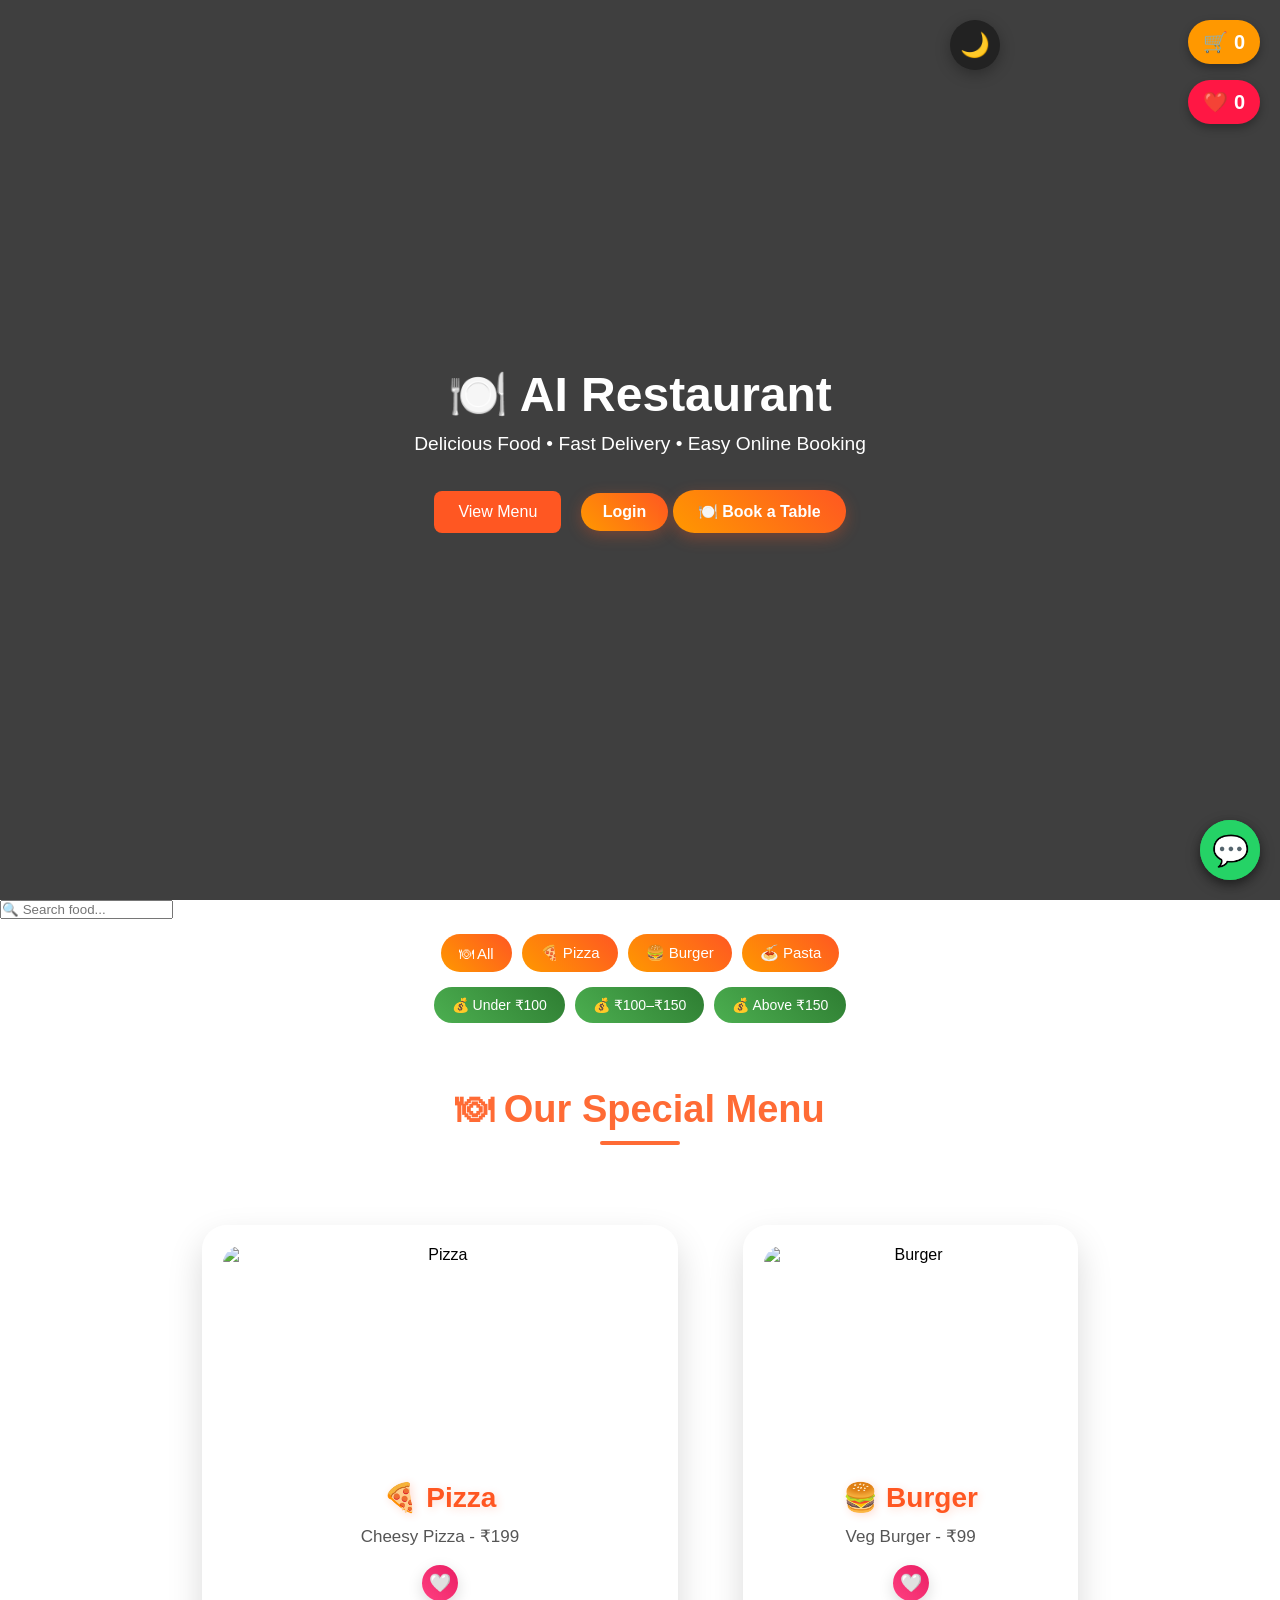
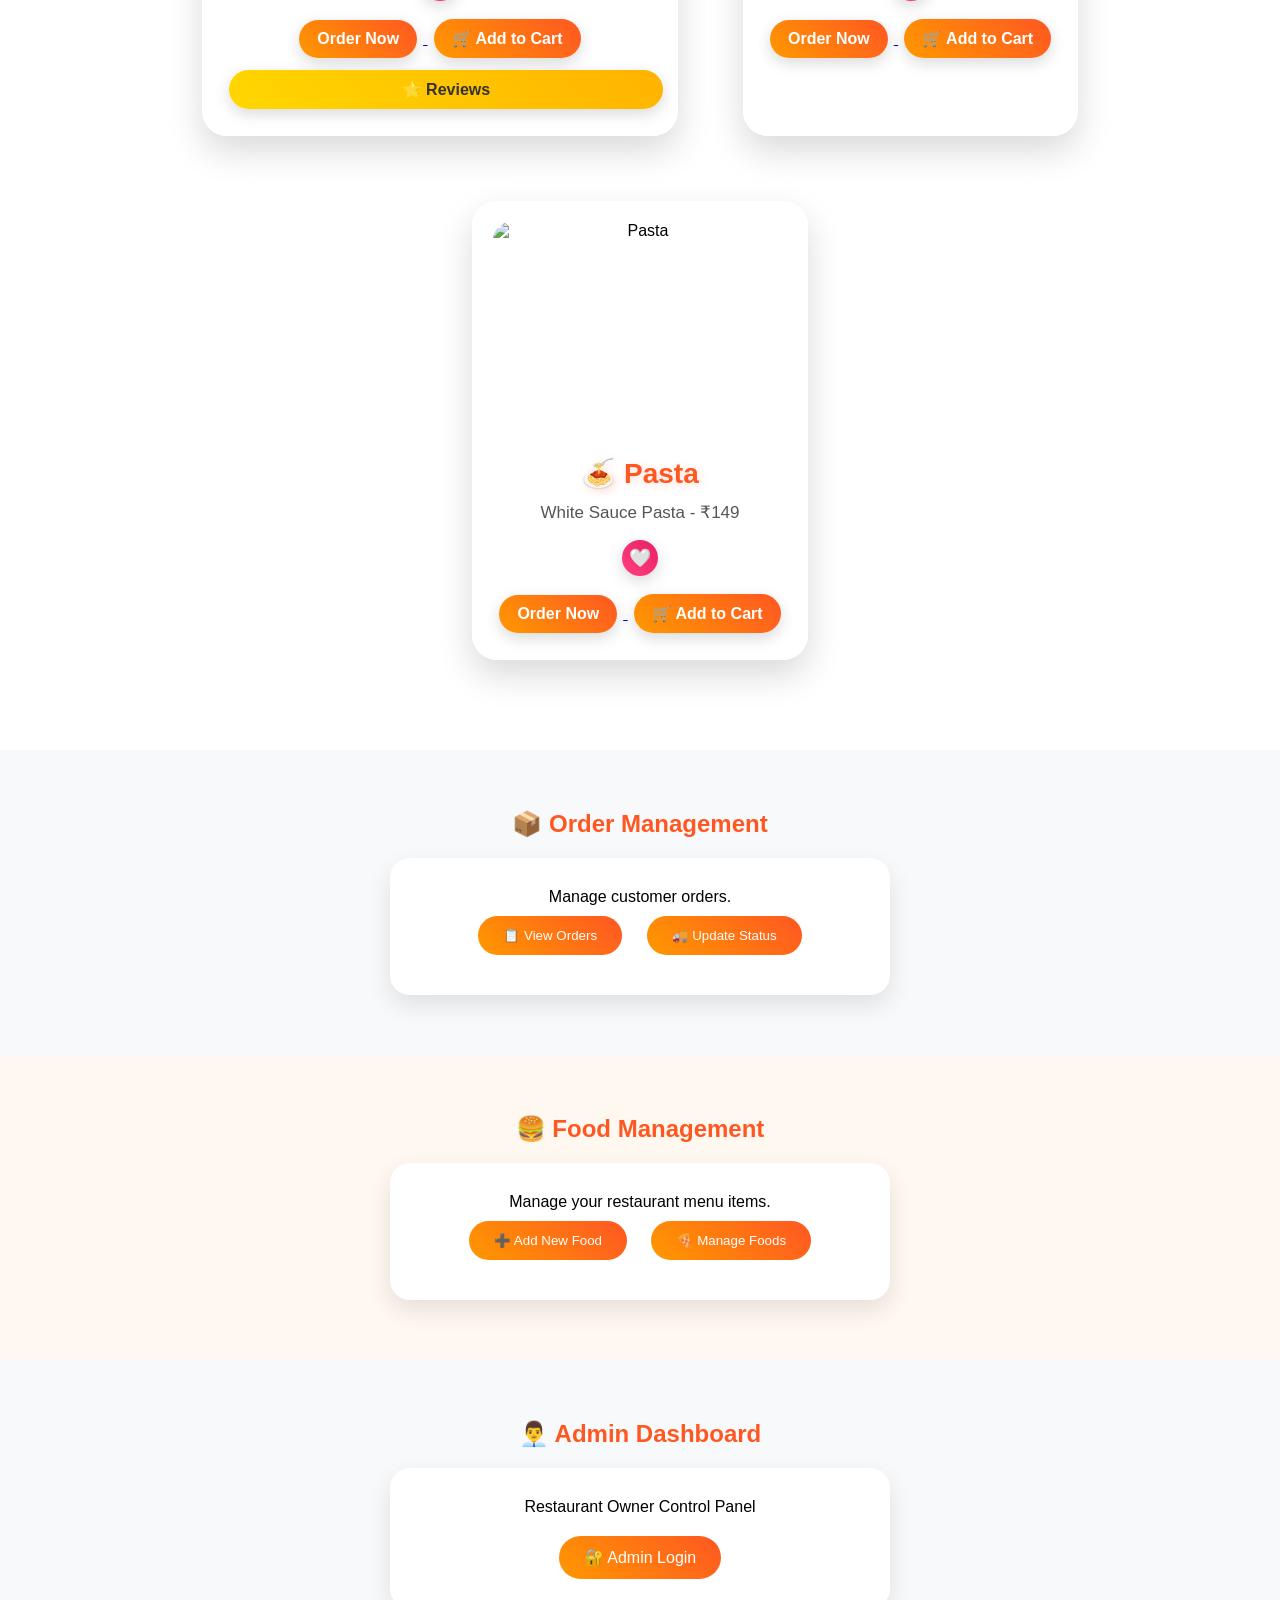
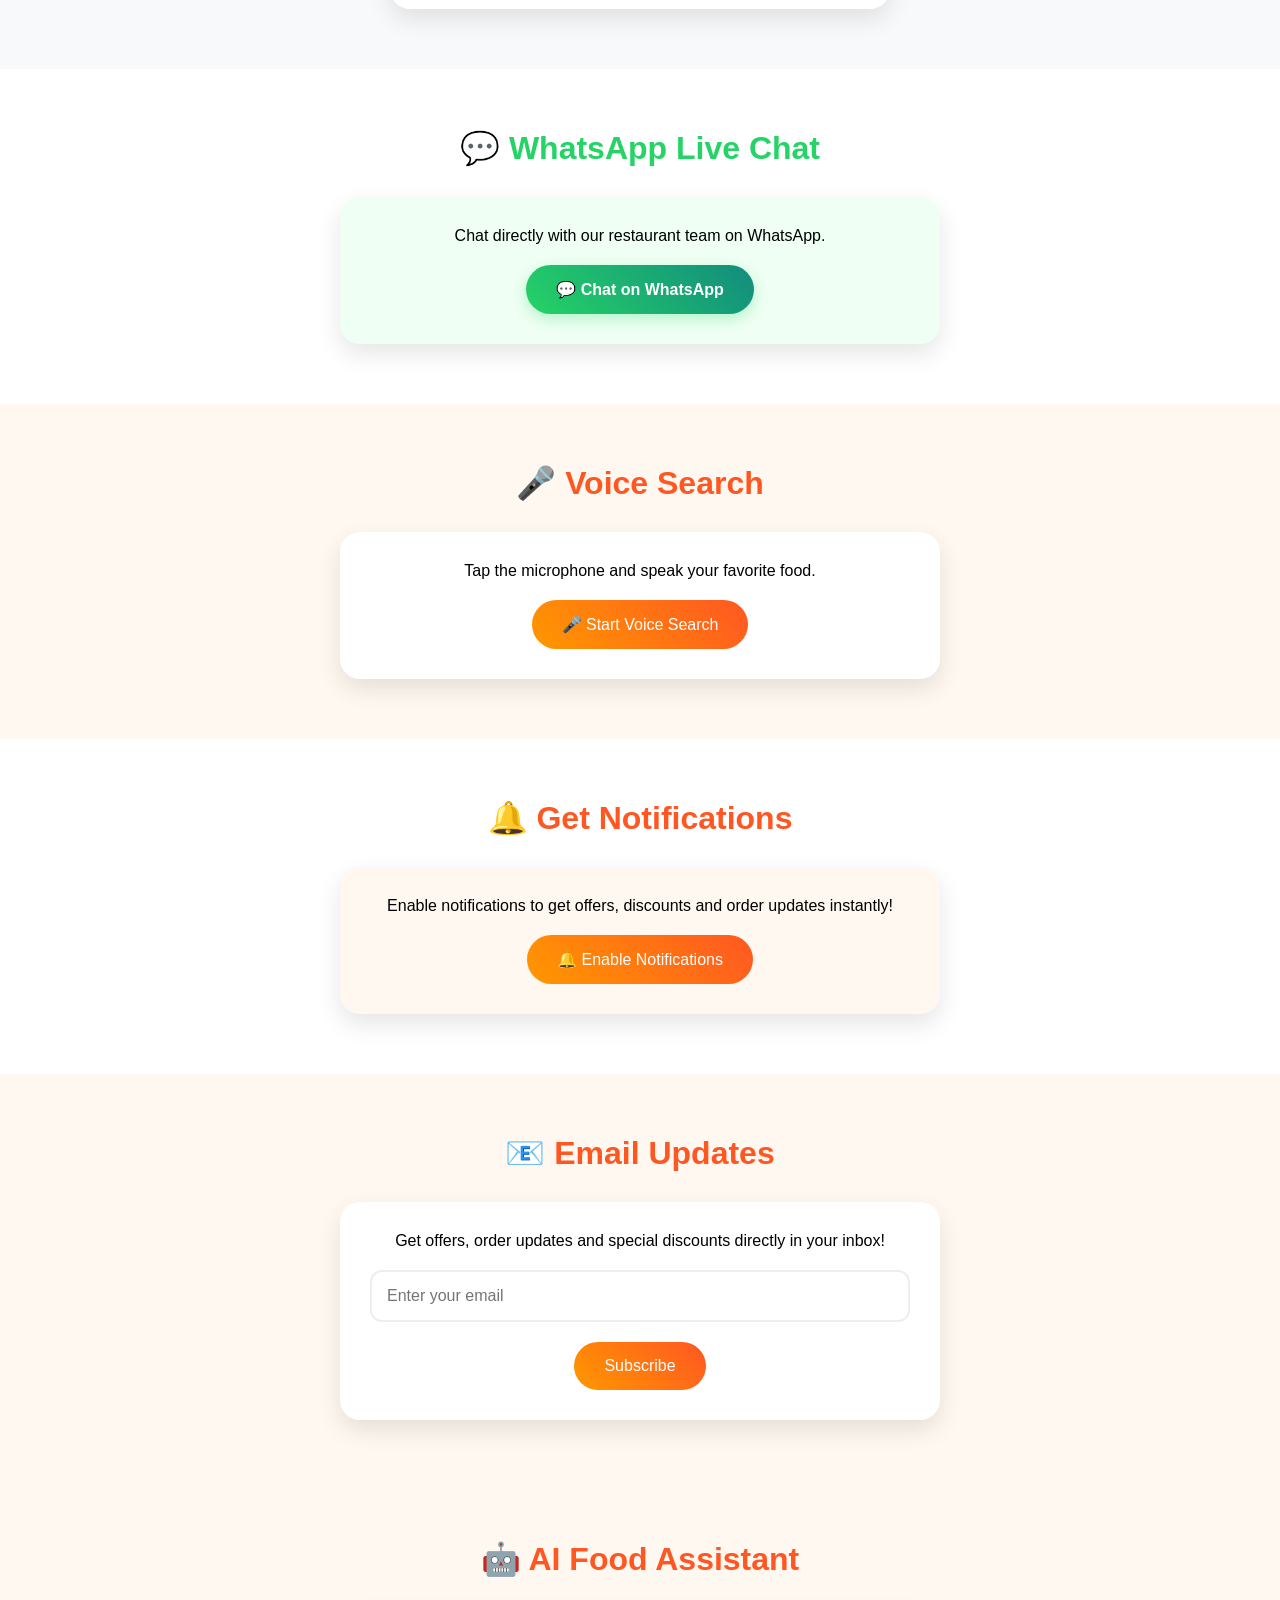
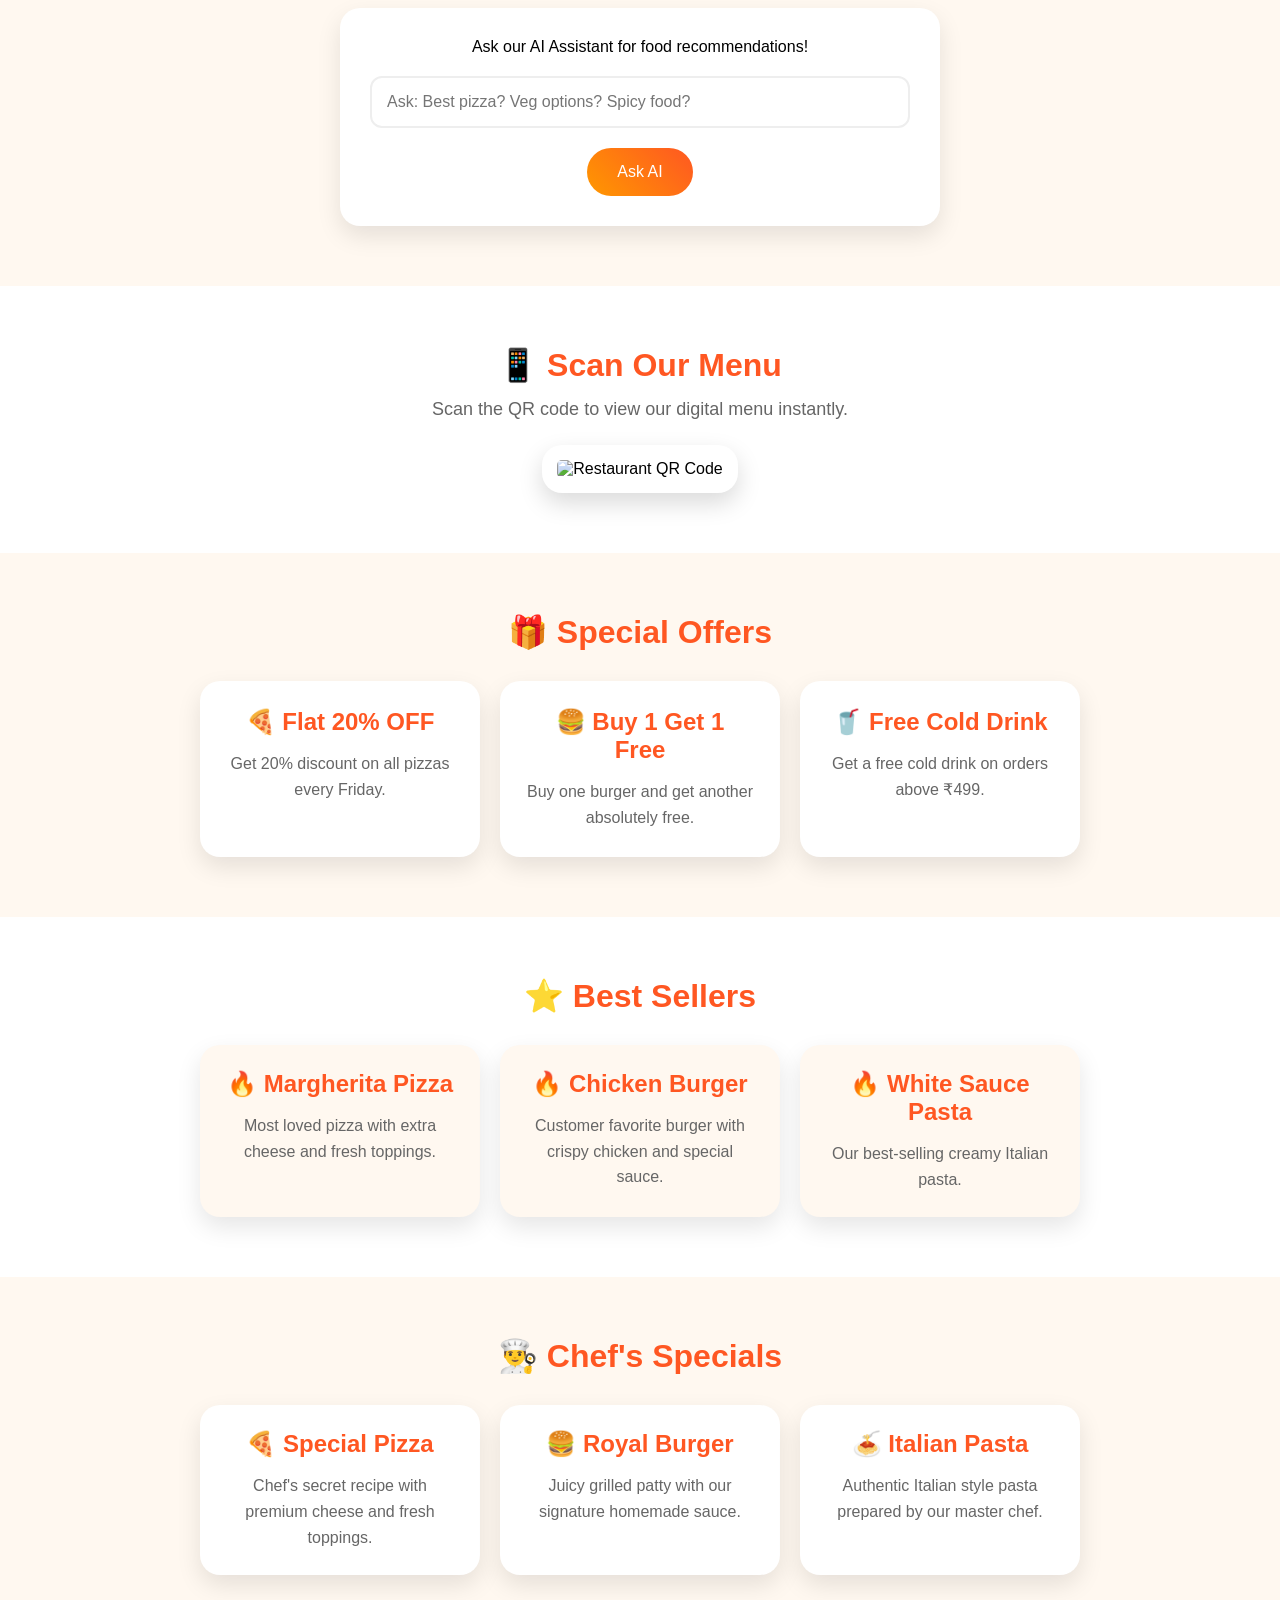
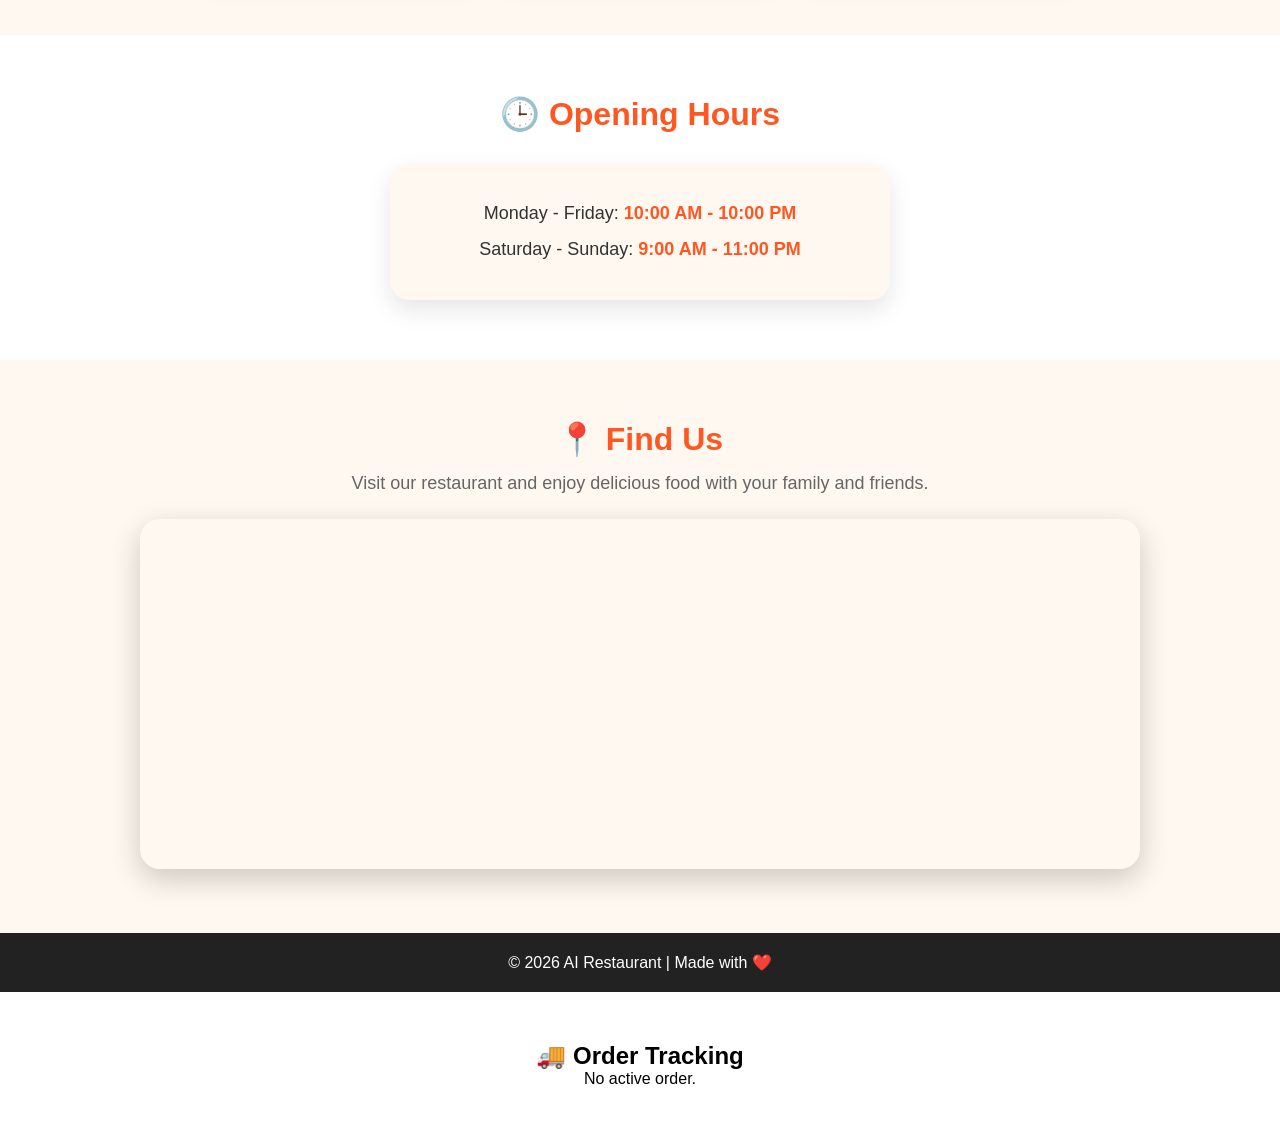
==== commit b05b6319: "Update index.html" ====
--- a/index.html
+++ b/index.html
@@ -56,7 +56,6 @@
 
     <button id="under100Btn"
         class="price-btn"
-        onclick="alert('Button Clicked!')"
         data-price="under100">
         💰 Under ₹100
     </button>
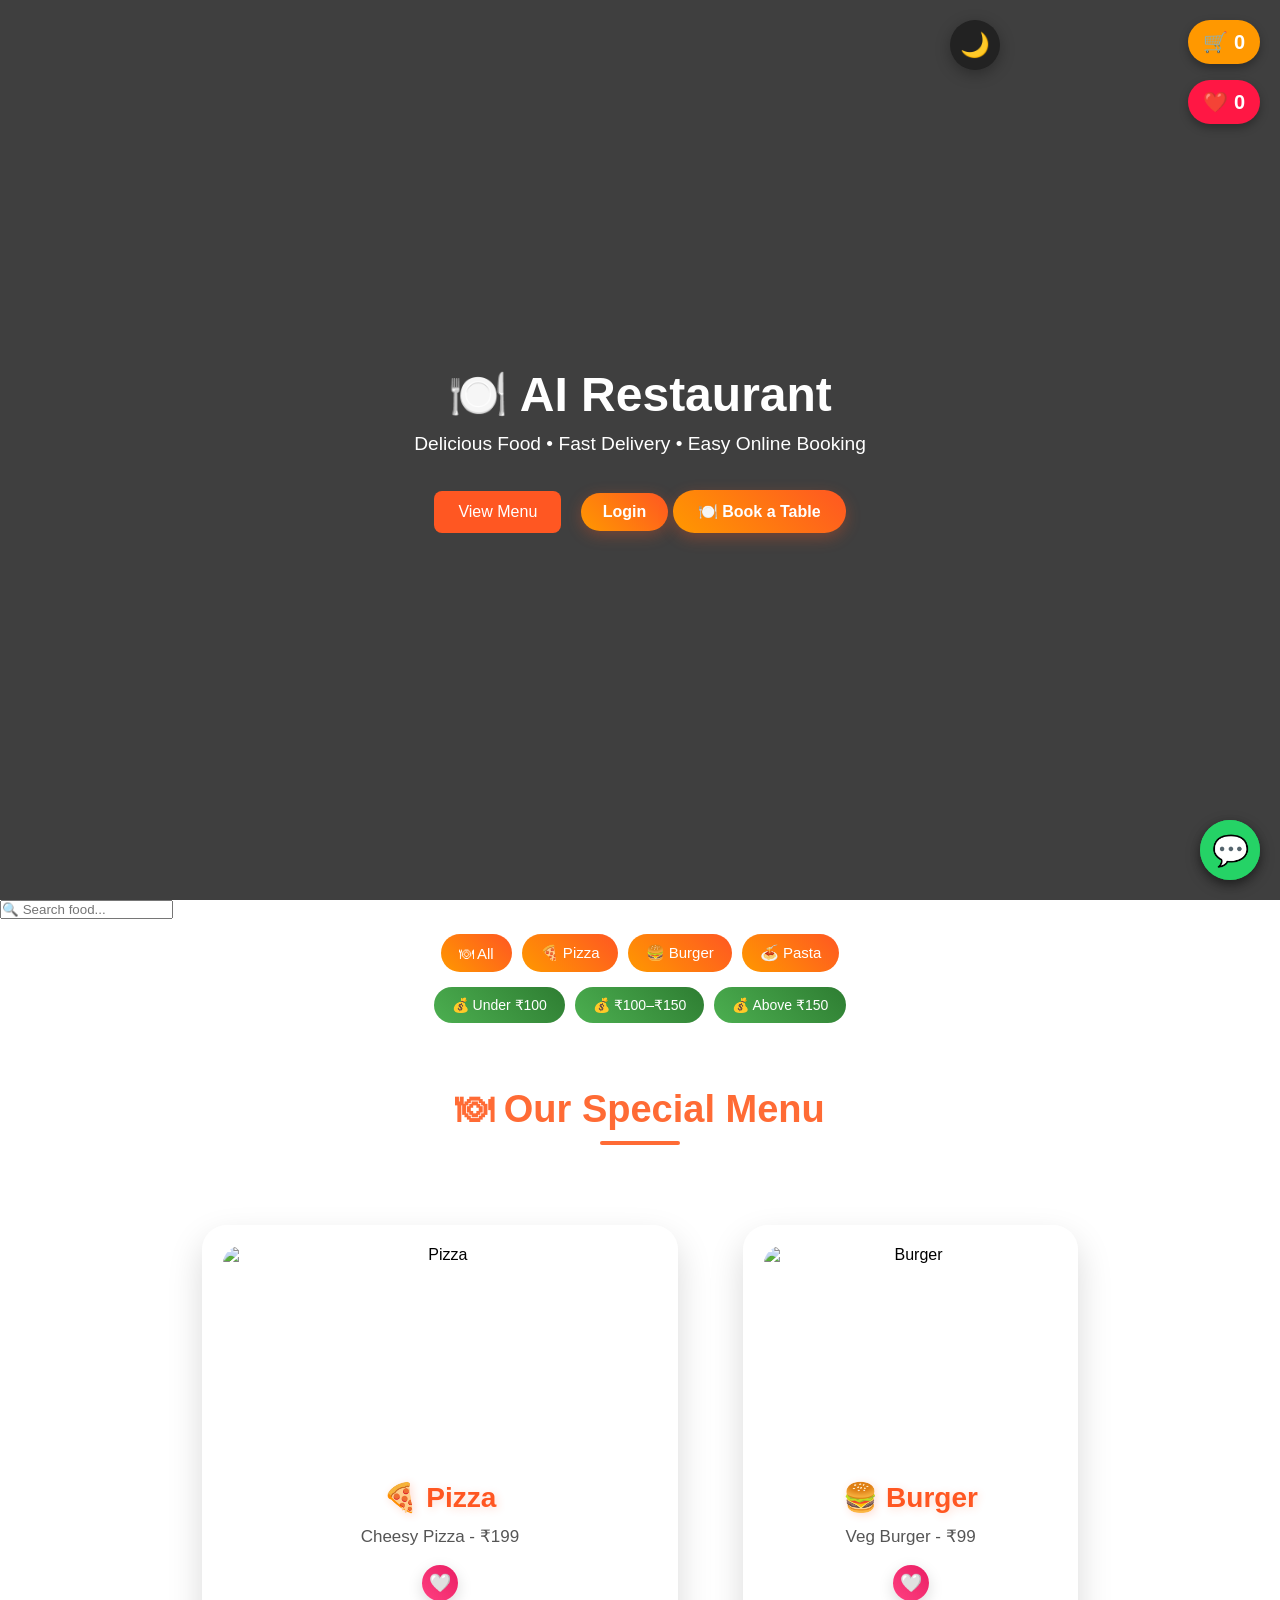
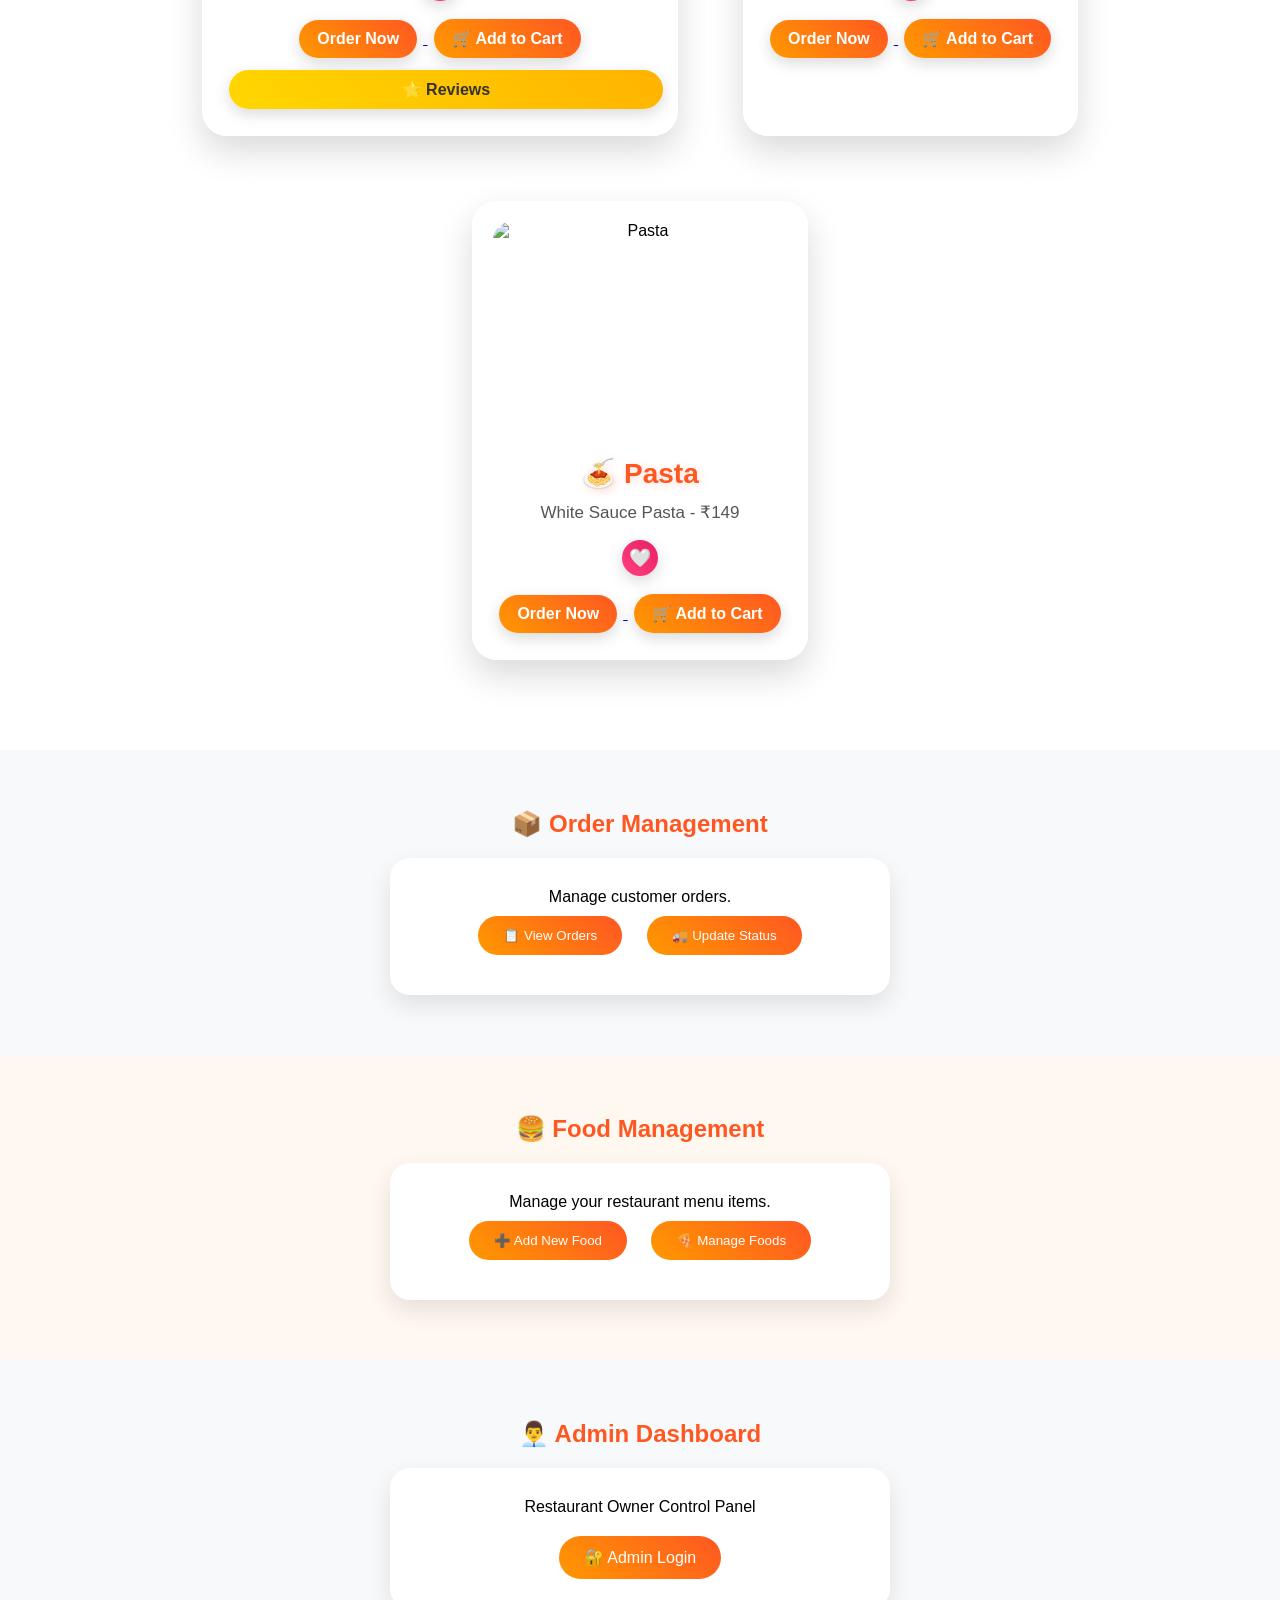
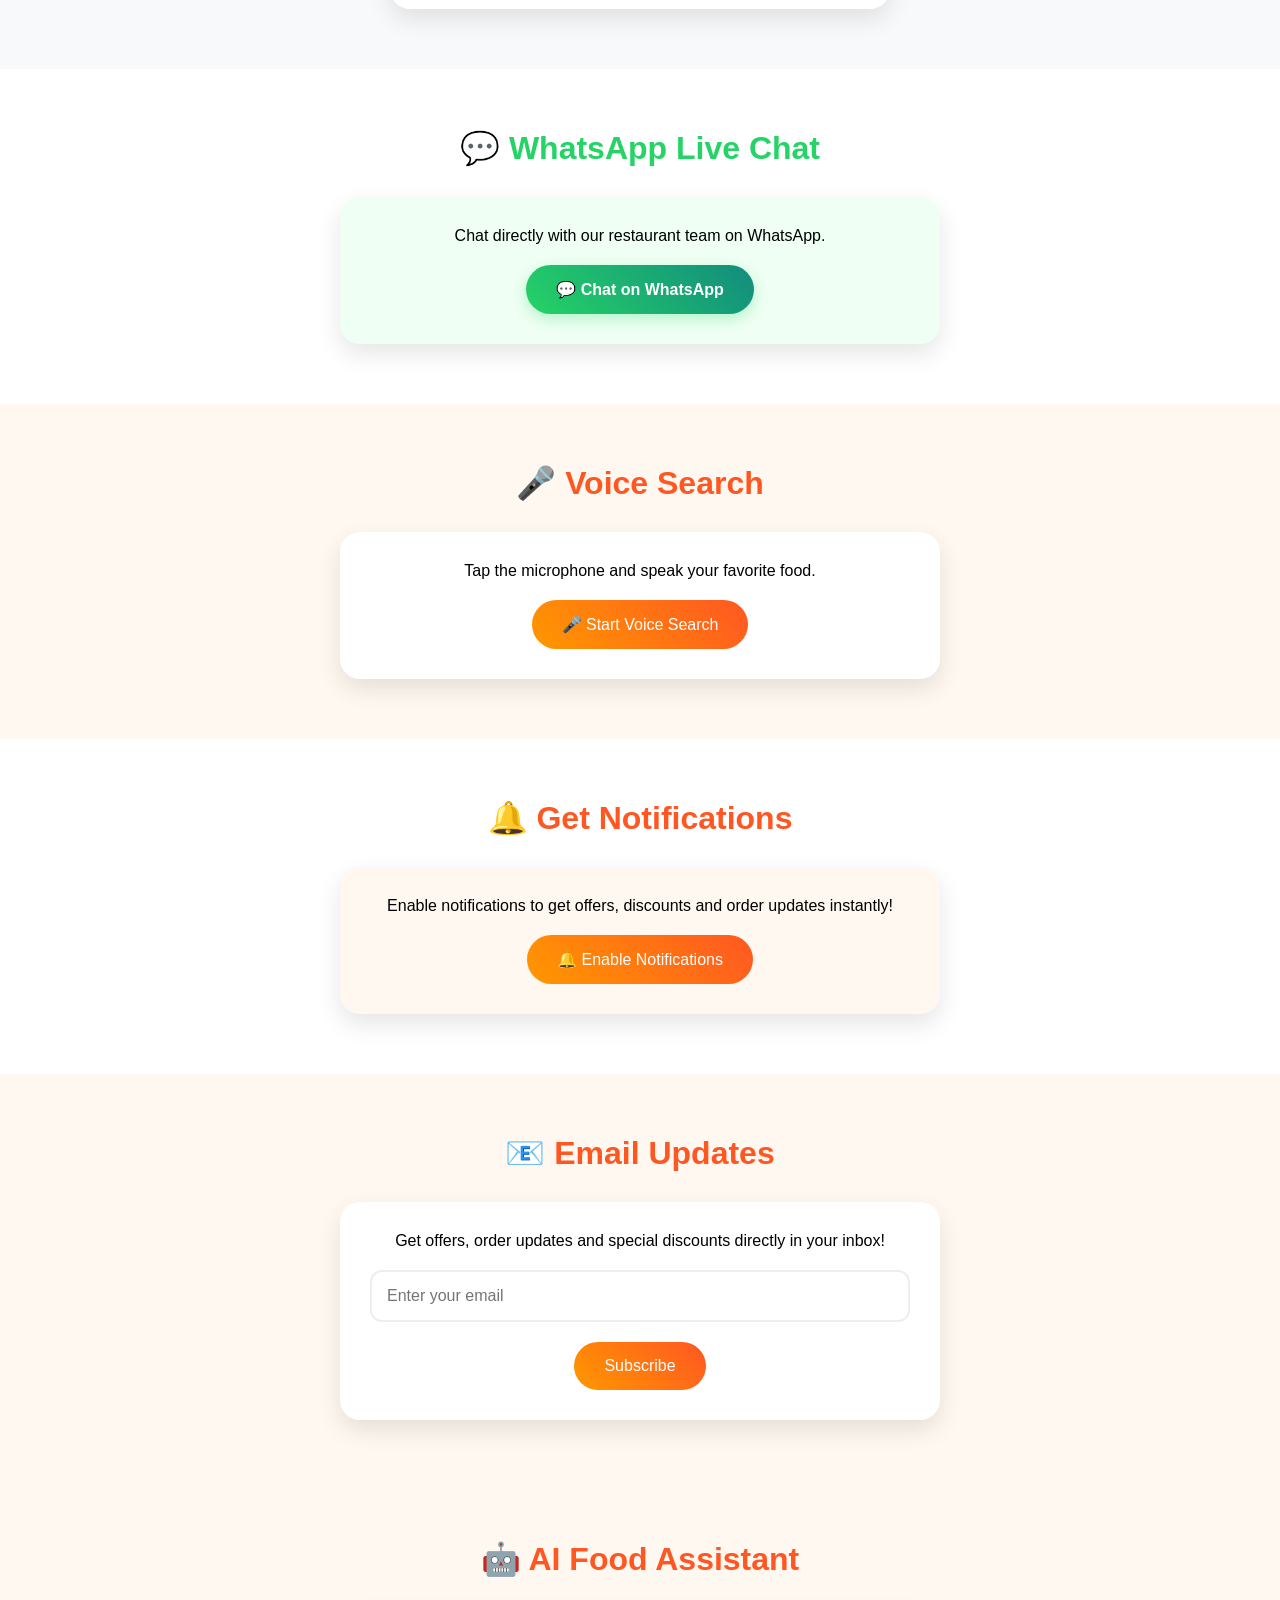
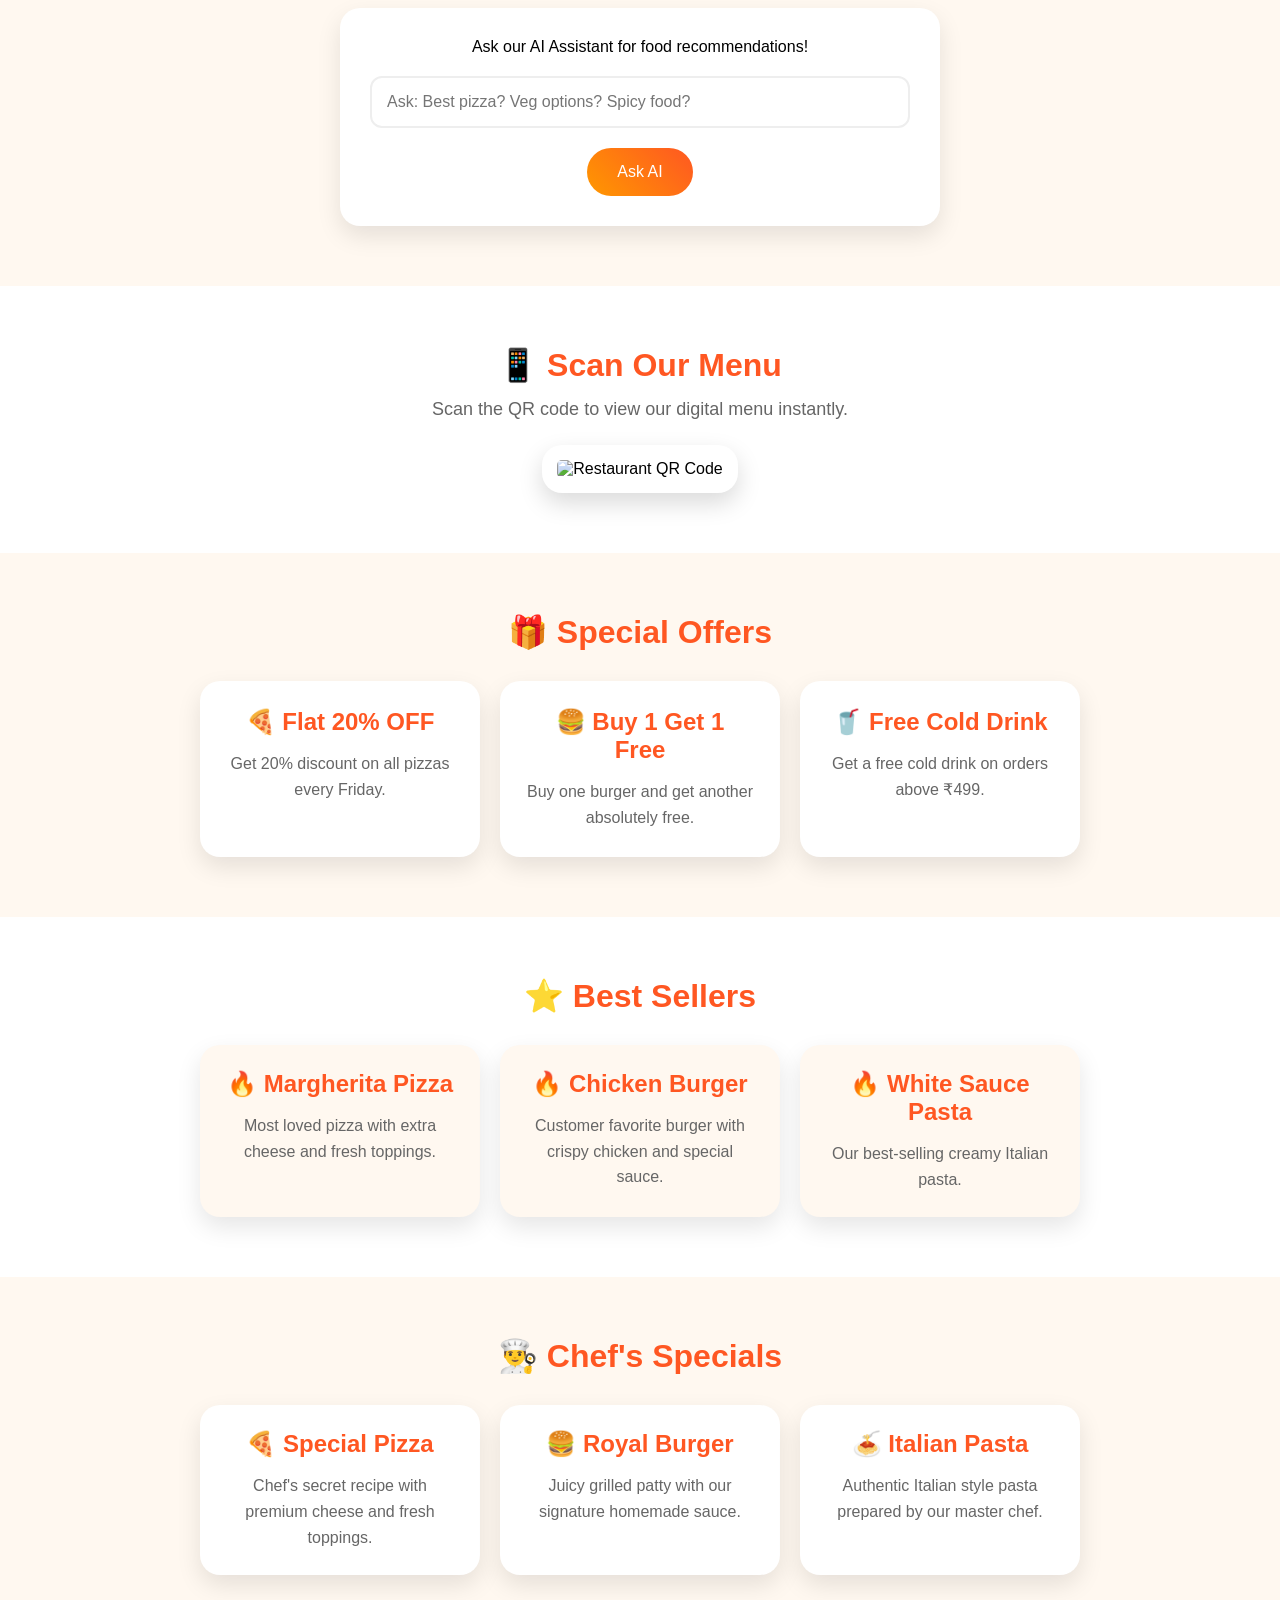
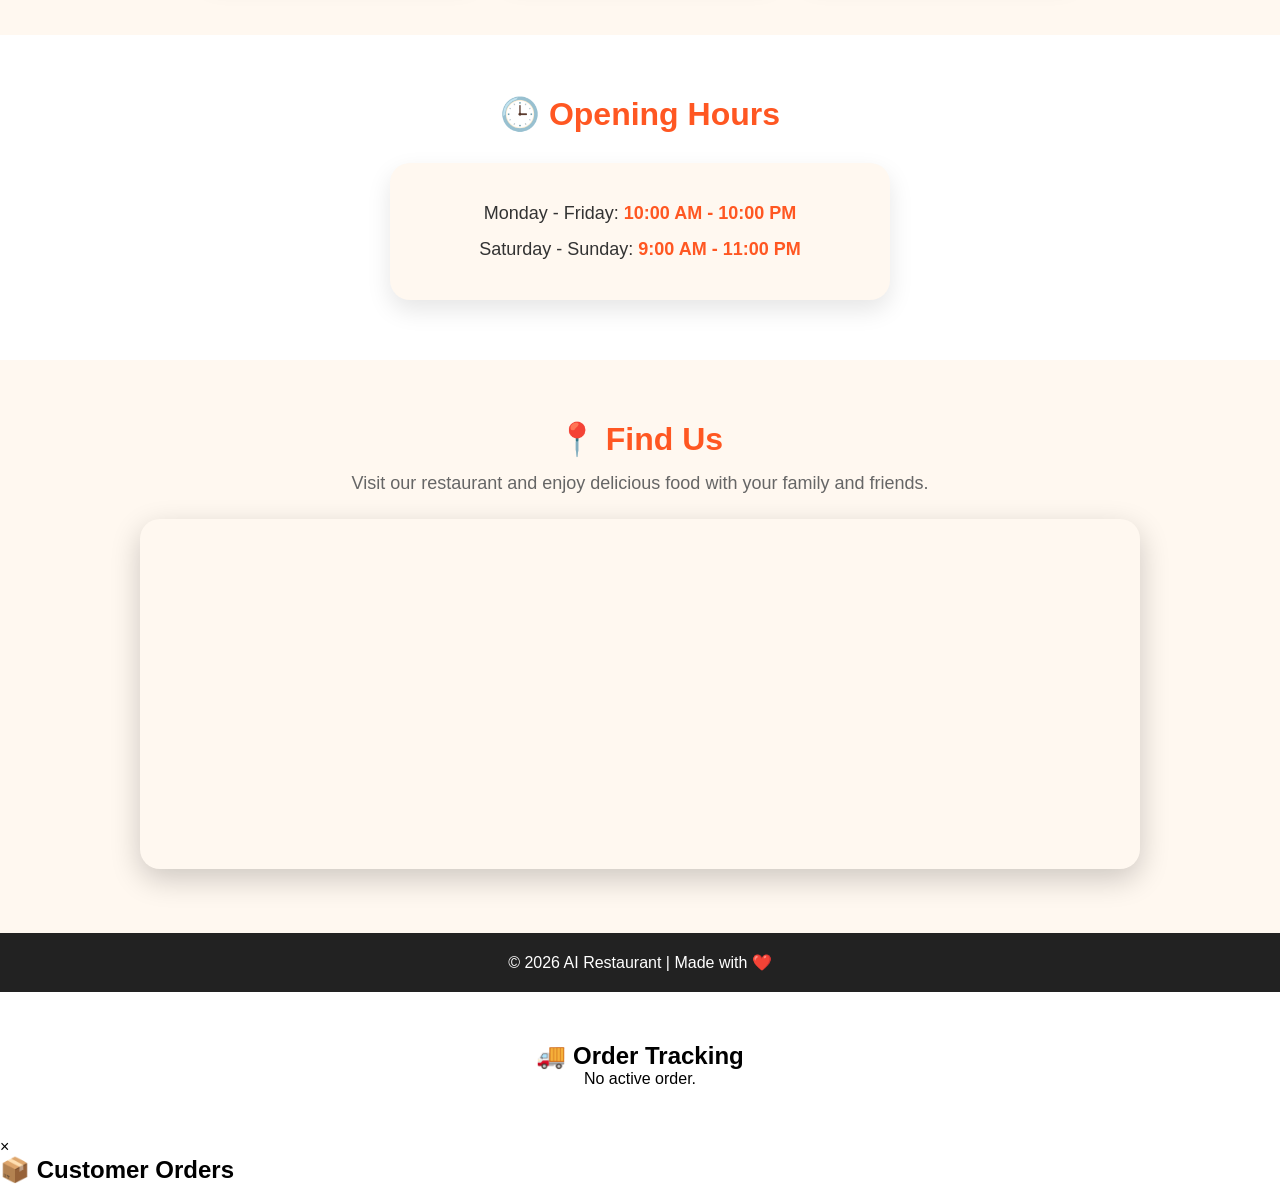
==== commit 05a1f7d1: "Update files" ====
--- a/index.html
+++ b/index.html
@@ -712,6 +712,15 @@
 >
     💬
 </a>
+<div id="adminOrdersPopup" class="popup">
+    <div class="popup-content">
+        <span id="closeAdminOrders" class="close">&times;</span>
+
+        <h2>📦 Customer Orders</h2>
+
+        <div id="adminOrdersList"></div>
+    </div>
+</div>
 <script src="script.js?v=4"></script>
 </body>
 </html>
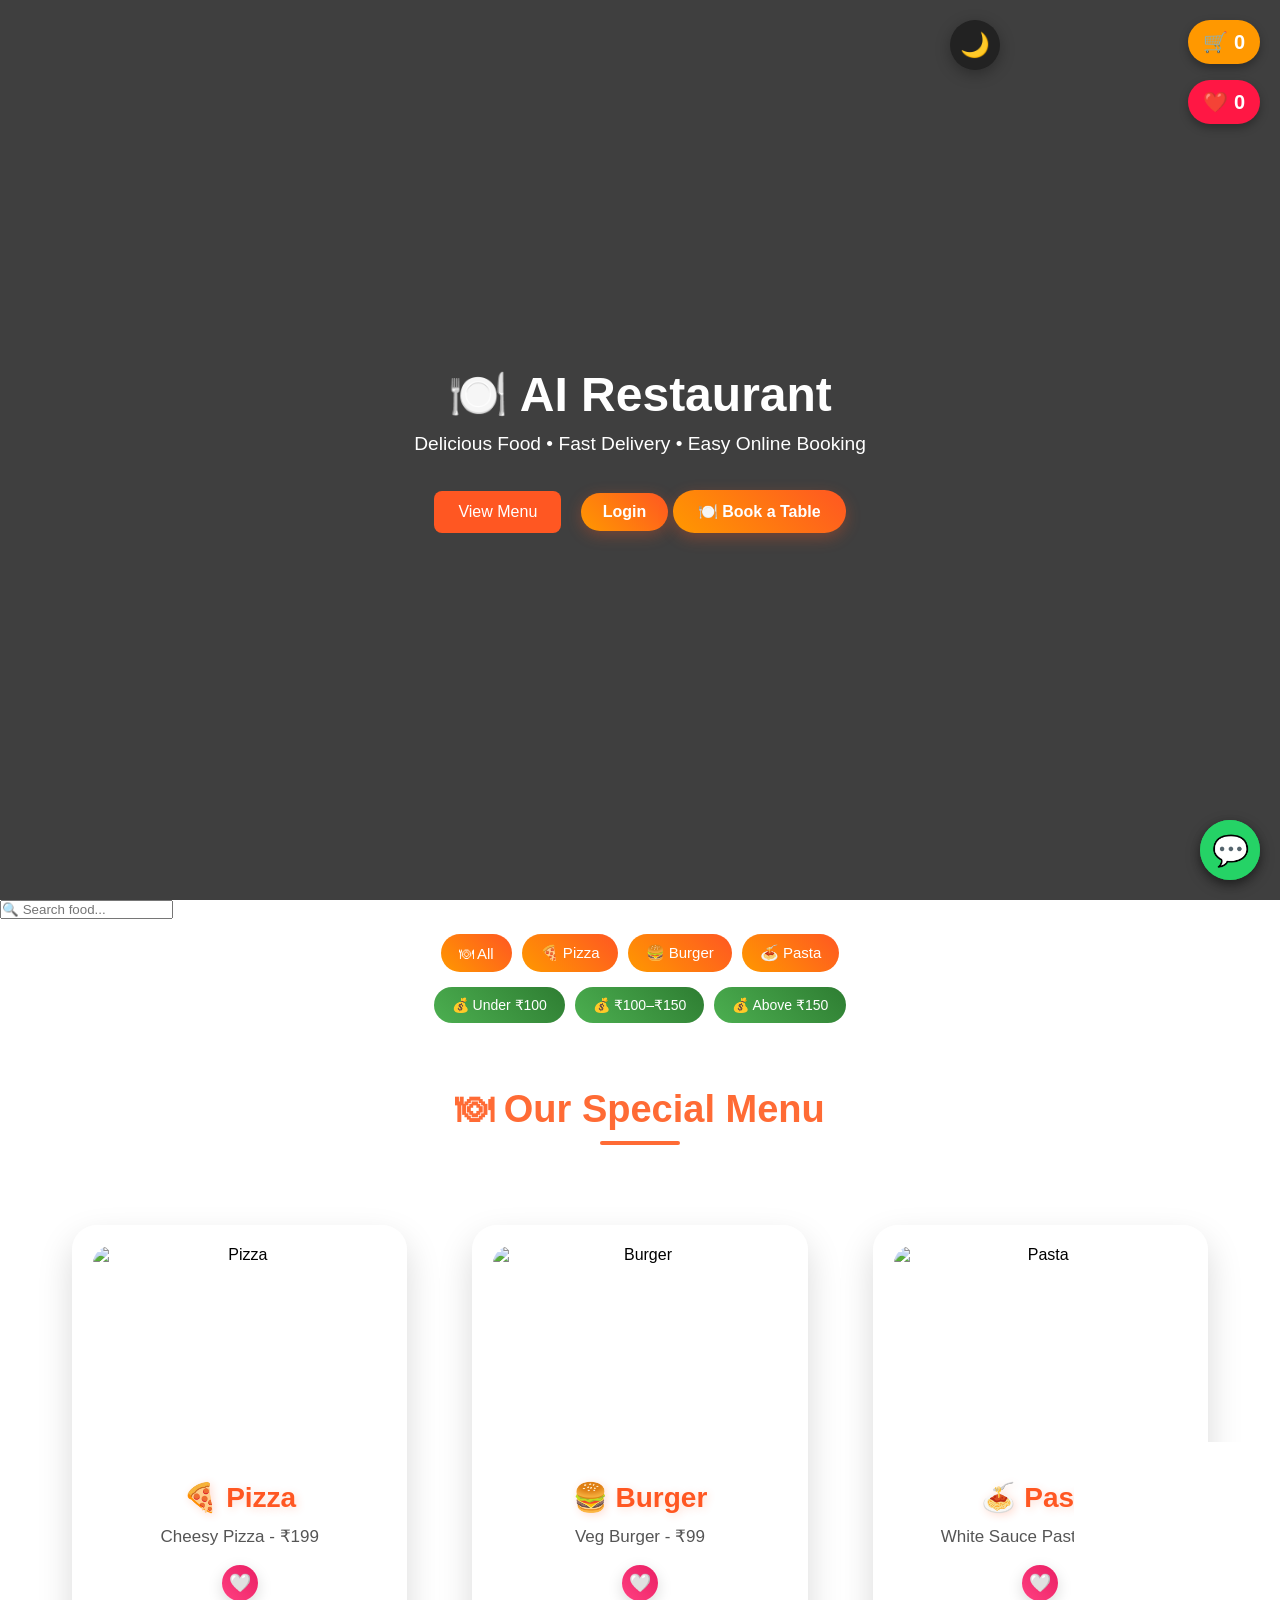
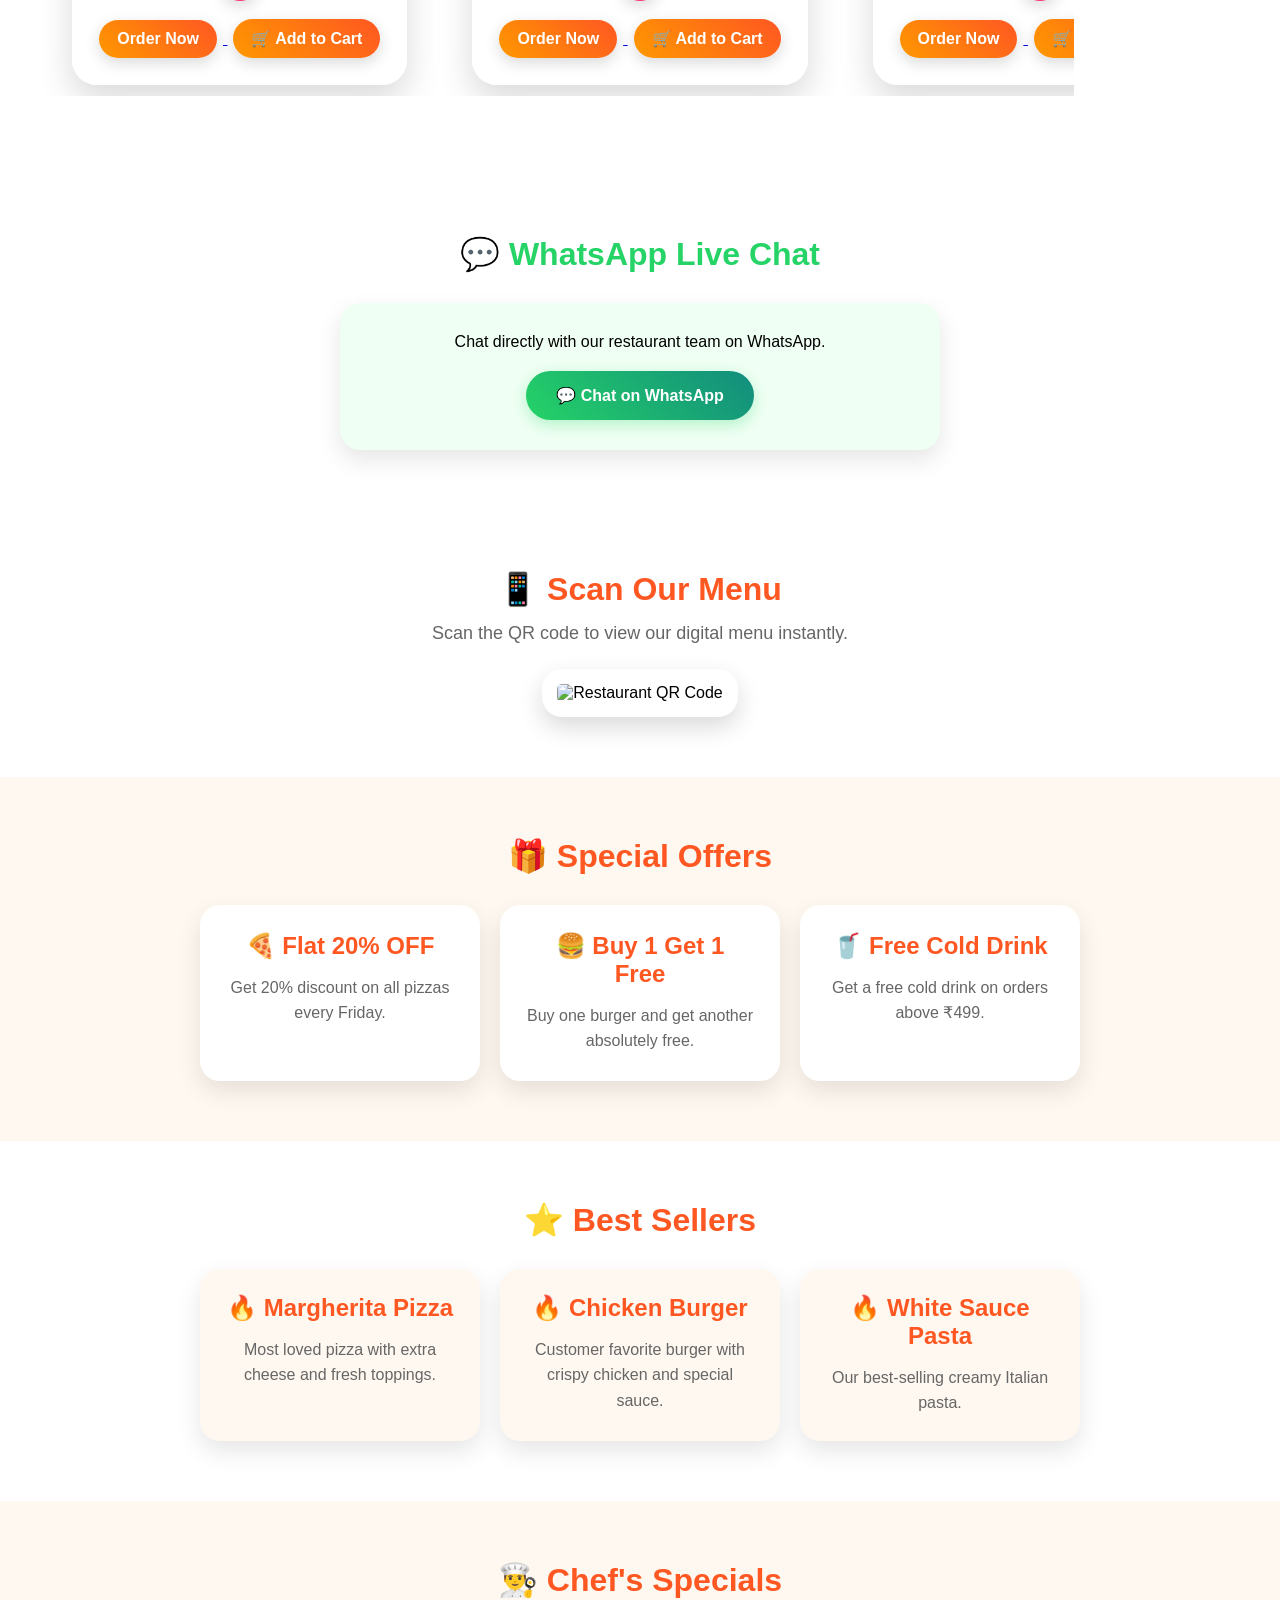
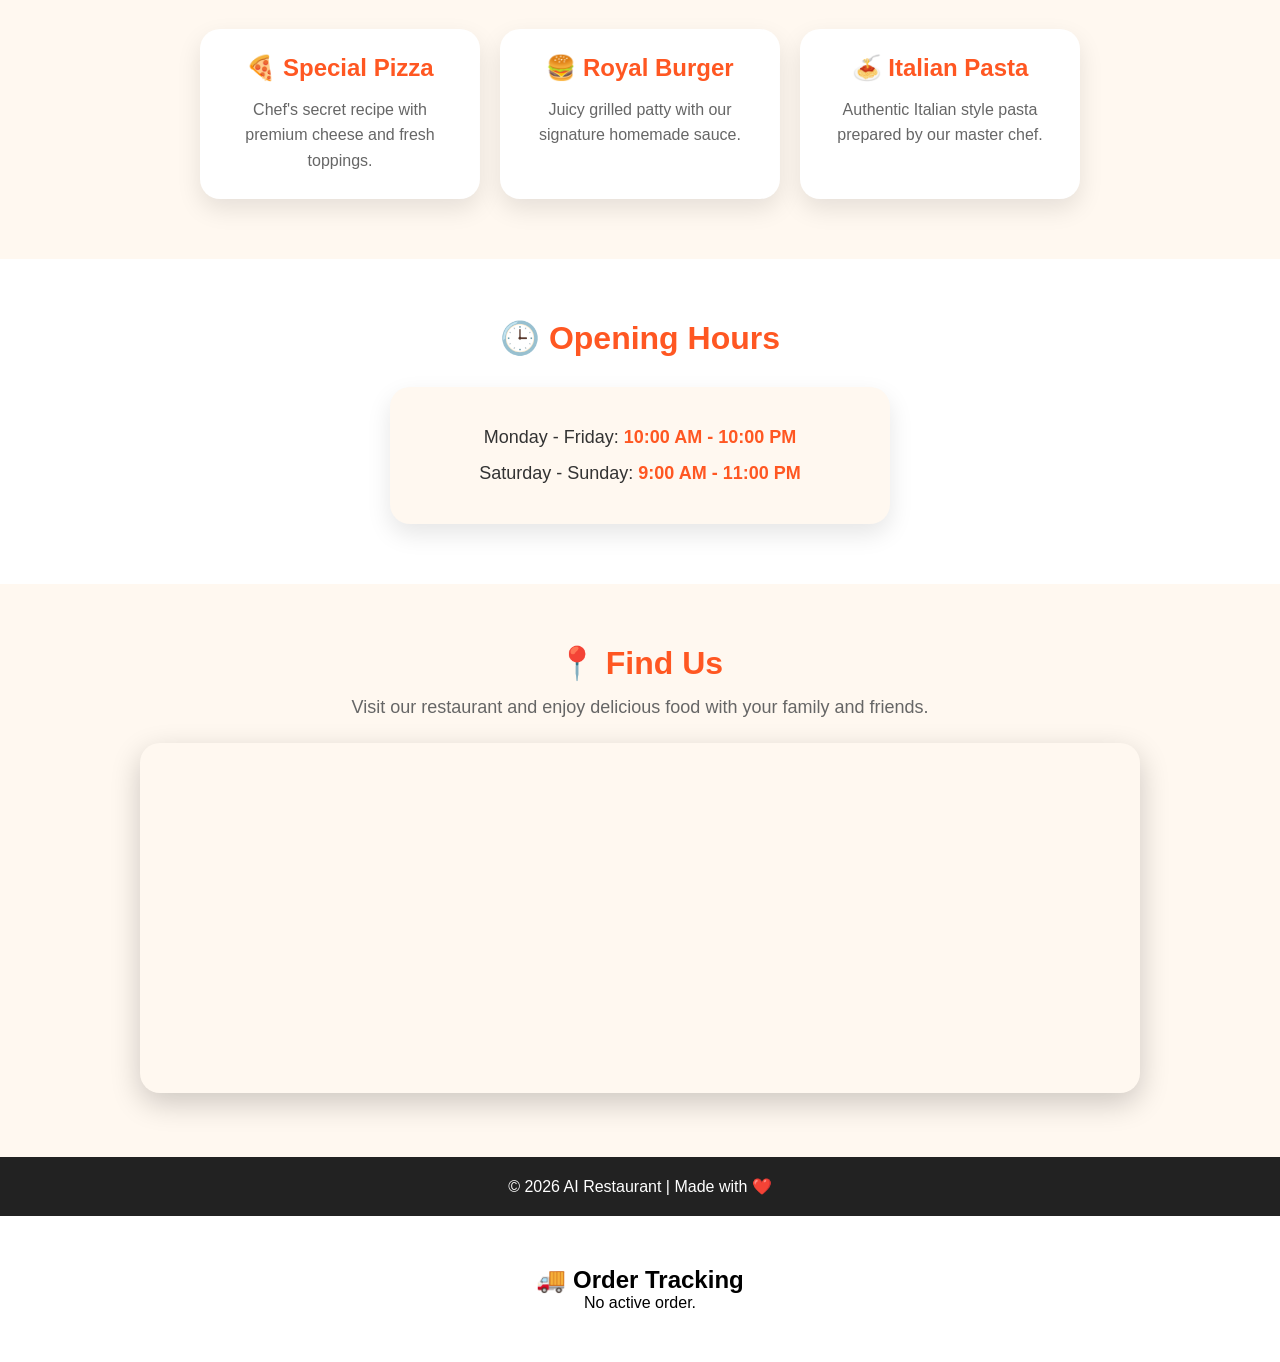
==== commit ded86a21: "Stable Version V1" ====
--- a/index.html
+++ b/index.html
@@ -1,3 +1,4 @@
+
 <!DOCTYPE html>
 <html lang="en">
 <head>
@@ -100,7 +101,7 @@
     <button class="cart-btn" data-name="Pizza" data-price="199">
         🛒 Add to Cart
     </button>
-    <button class="review-btn">
+    <button class="review-btn" style="display:none;">
     ⭐ Reviews
 </button>
 </div>
@@ -150,7 +151,7 @@
 </section>
 <!-- Order Management Section -->
 
-<section class="order-management-section">
+<section class="order-management-section" style="display:none;">
 
     <h2>📦 Order Management</h2>
     <div class="order-management-box">
@@ -170,7 +171,7 @@
 </section>
 <!-- Food Management Section -->
 
-<section class="food-management-section">
+<section class="food-management-section" style="display:none;">
 
     <h2>🍔 Food Management</h2>
     <div class="food-management-box">
@@ -190,7 +191,7 @@
 </section>
 <!-- Admin Dashboard Section -->
 
-<section class="admin-section">
+<section class="admin-section" style="display:none;">
 
     <h2>👨‍💼 Admin Dashboard</h2>
     <div class="admin-box">
@@ -255,7 +256,7 @@
 </section>
 <!-- Voice Search Section -->
 
-<section class="voice-search-section">
+<section class="voice-search-section" style="display:none;">
 
     <h2>🎤 Voice Search</h2>
     <div class="voice-search-box">
@@ -273,7 +274,7 @@
 </section>
 <!-- Push Notification Section -->
 
-<section class="notification-section">
+<section class="notification-section" style="display:none;">
 
     <h2>🔔 Get Notifications</h2>
     <div class="notification-box">
@@ -293,7 +294,7 @@
 </section>
 <!-- Email Confirmation Section -->
 
-<section class="email-section">
+<section class="email-section" style="display:none;">
 
     <h2>📧 Email Updates</h2>
     <div class="email-box">
@@ -316,7 +317,7 @@
 </section>
 <!-- AI Chatbot Section -->
 
-<section class="ai-chat-section">
+<section class="ai-chat-section" style="display:none;">
 
     <h2 id="aiTitle">🤖 AI Food Assistant</h2>
 
@@ -488,7 +489,7 @@
 
     <button id="checkoutBtn">Proceed to Checkout</button>
     <button id="myOrdersBtn">
-    📦 My Orders
+    📦 View Orders
 </button>
 </div>
 
@@ -598,7 +599,7 @@
 </div>
 <!-- Review Popup -->
 
-<div class="review-popup" id="reviewPopup">
+<div class="review-popup" id="reviewPopup" style="display:none;">
 
     <div class="review-box">
 
@@ -721,6 +722,6 @@
         <div id="adminOrdersList"></div>
     </div>
 </div>
-<script src="script.js?v=4"></script>
+<script src="script.js?v=10"></script>
 </body>
 </html>
--- a/style.css
+++ b/style.css
@@ -2528,4 +2528,36 @@
 .orders-popup,
 .review-popup {
     display: none;
+}
+/* Admin Orders Popup */
+
+#adminOrdersPopup {
+    display: none;
+    position: fixed;
+    inset: 0;
+    background: rgba(0,0,0,0.6);
+    justify-content: center;
+    align-items: center;
+    z-index: 9999;
+}
+
+#adminOrdersPopup .popup-content {
+    background: #fff;
+    width: 90%;
+    max-width: 500px;
+    max-height: 80vh;
+    overflow-y: auto;
+    padding: 20px;
+    border-radius: 15px;
+}
+
+#adminOrdersList {
+    text-align: left;
+    line-height: 1.7;
+}
+
+#closeAdminOrders {
+    float: right;
+    font-size: 28px;
+    cursor: pointer;
 }
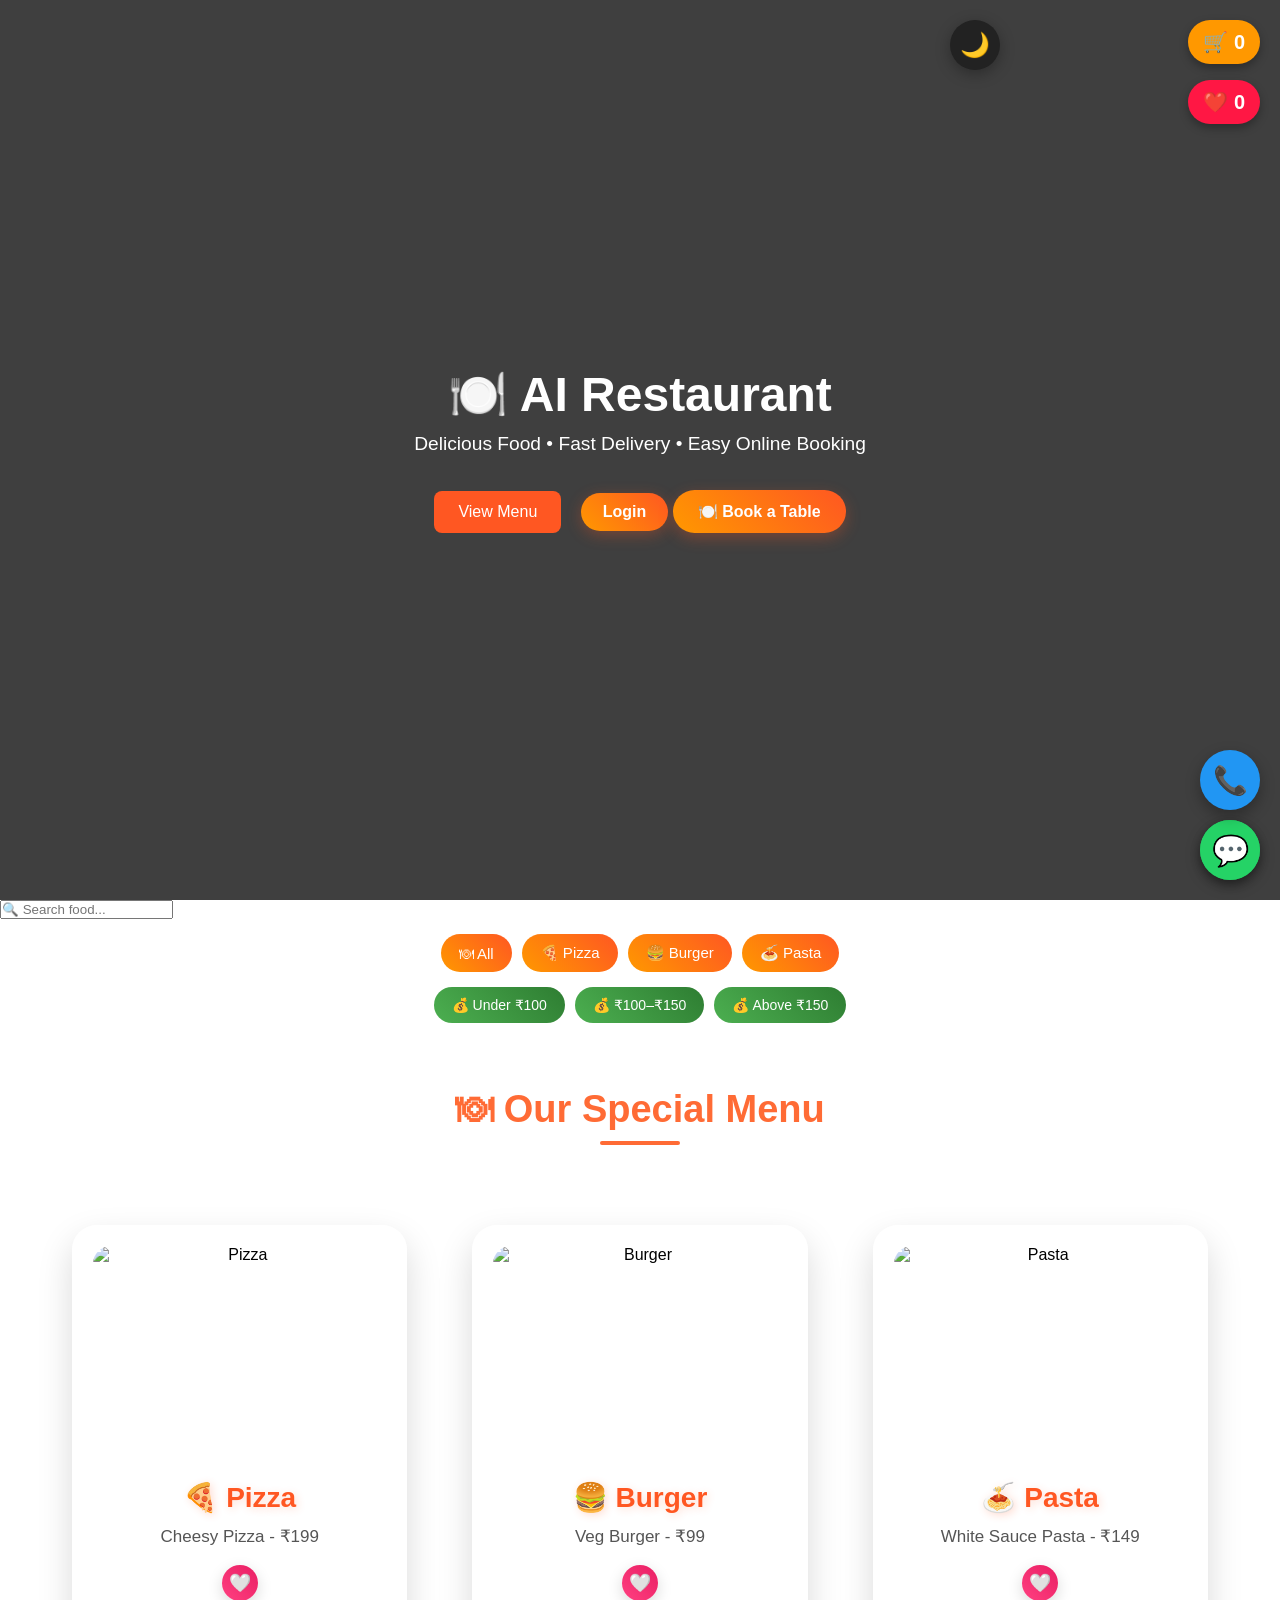
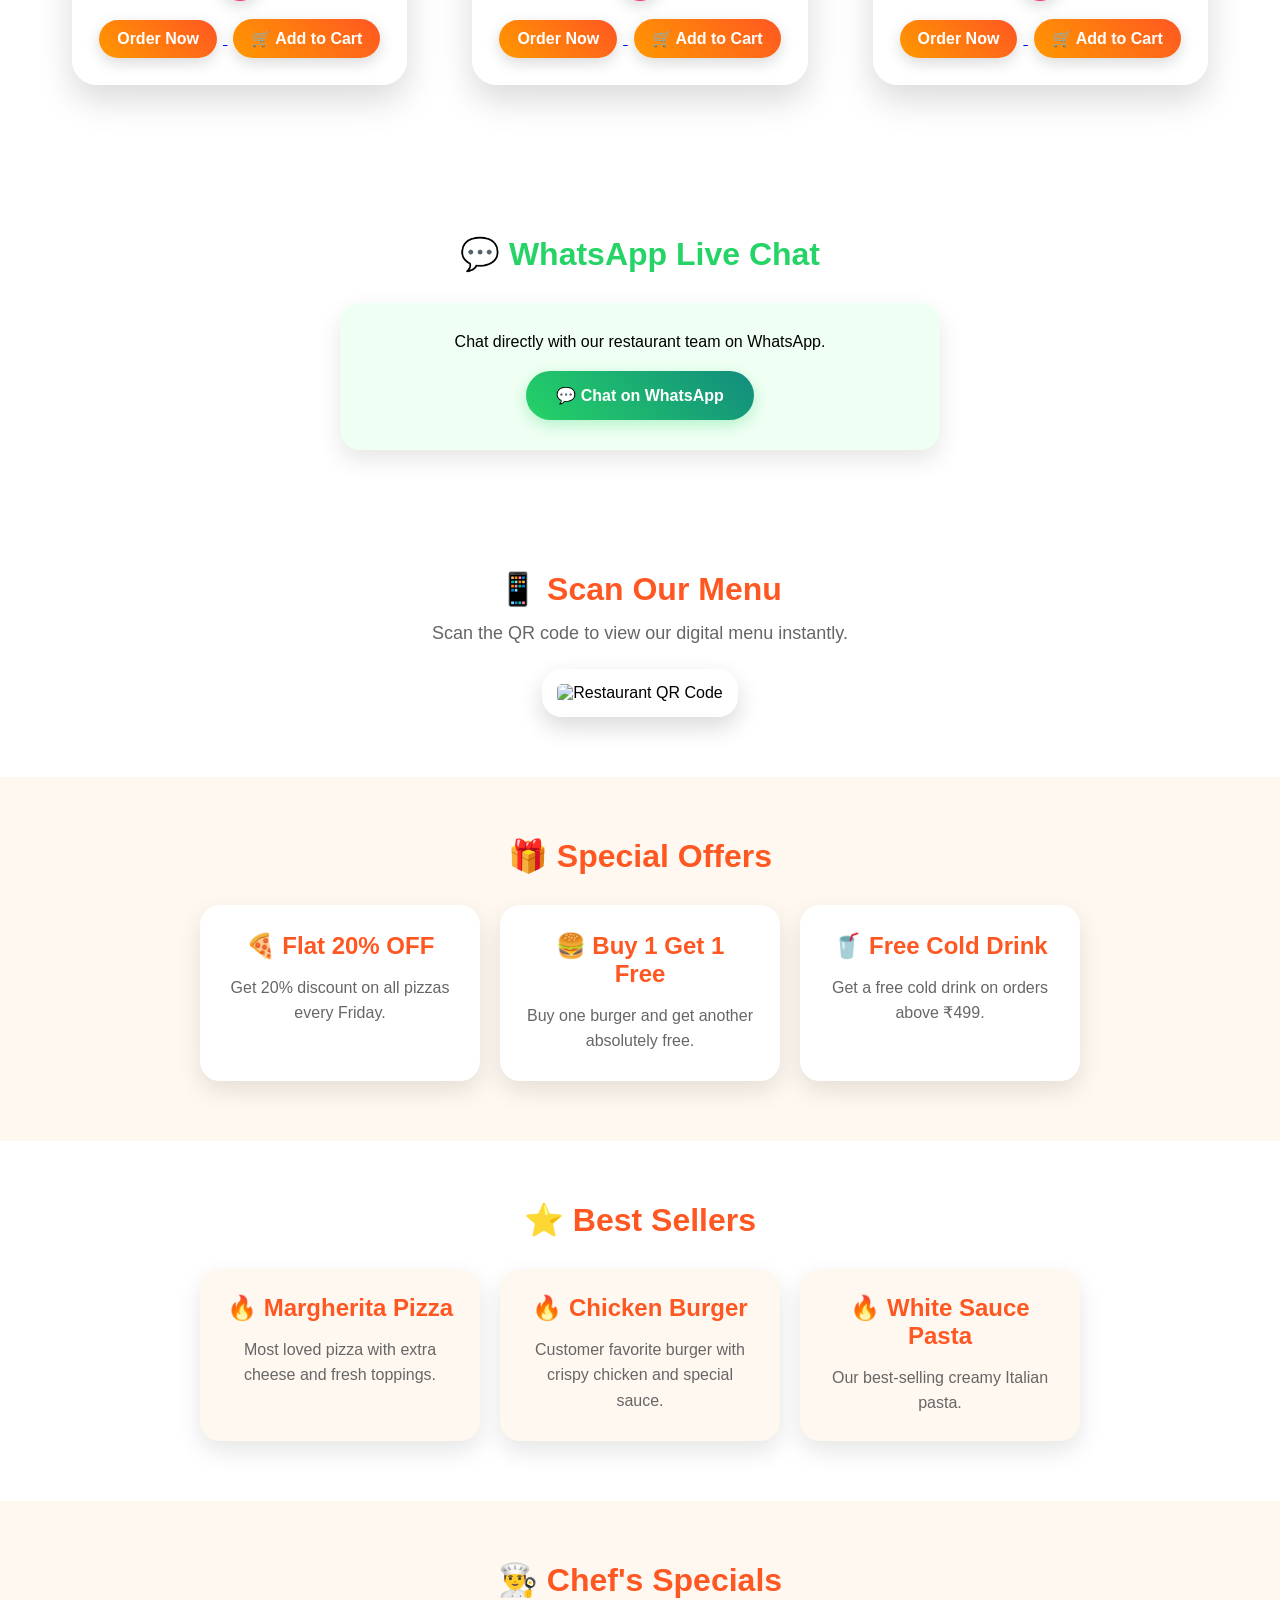
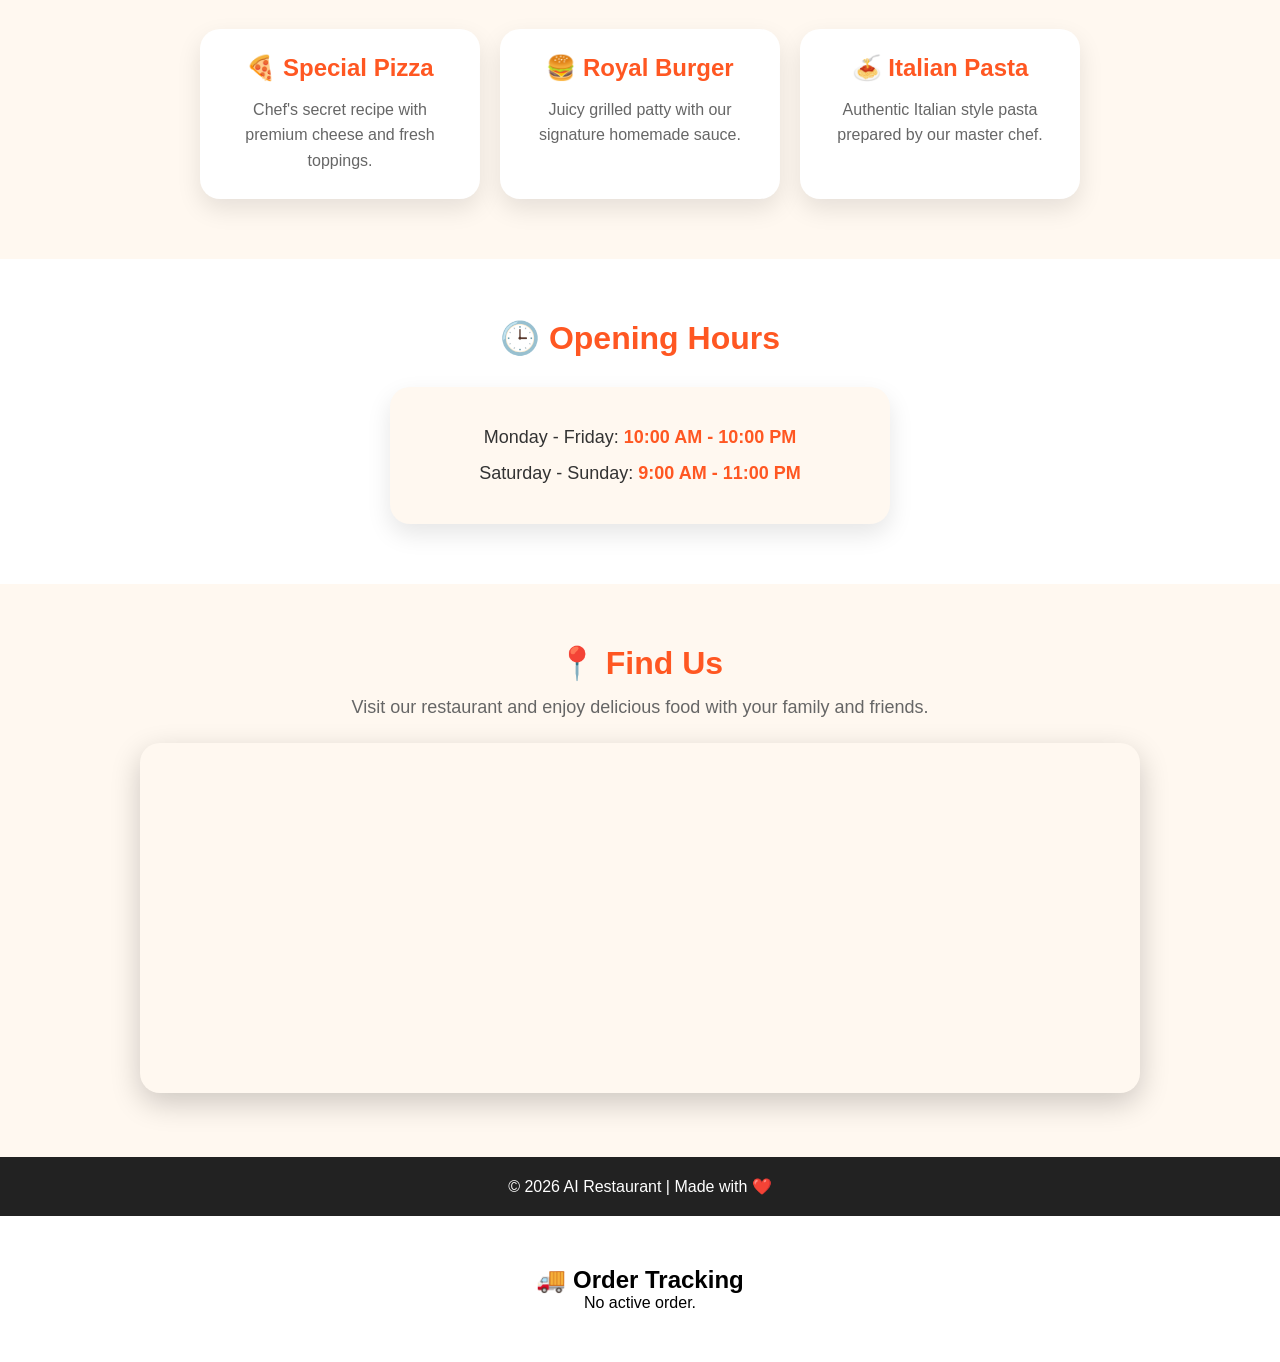
==== commit 4bd14d79: "Update files" ====
--- a/index.html
+++ b/index.html
@@ -713,6 +713,14 @@
 >
     💬
 </a>
+<!-- Floating Call Button -->
+
+<a
+    href="tel:+919721045356"
+    class="floating-call"
+>
+    📞
+</a>
 <div id="adminOrdersPopup" class="popup">
     <div class="popup-content">
         <span id="closeAdminOrders" class="close">&times;</span>
--- a/style.css
+++ b/style.css
@@ -2560,4 +2560,86 @@
     float: right;
     font-size: 28px;
     cursor: pointer;
+}
+/* ===== Dark Mode Fix for Remaining Sections ===== */
+
+body.dark-mode .whatsapp-section,
+body.dark-mode .voice-search-section,
+body.dark-mode .notification-section,
+body.dark-mode .email-section,
+body.dark-mode .ai-chat-section,
+body.dark-mode .qr-section,
+body.dark-mode .offers-section,
+body.dark-mode .best-sellers,
+body.dark-mode .chef-specials,
+body.dark-mode .hours-section,
+body.dark-mode .map-section,
+body.dark-mode footer {
+    background: #121212;
+    color: #ffffff;
+}
+
+body.dark-mode .whatsapp-section h2,
+body.dark-mode .voice-search-section h2,
+body.dark-mode .notification-section h2,
+body.dark-mode .email-section h2,
+body.dark-mode .ai-chat-section h2,
+body.dark-mode .qr-section h2,
+body.dark-mode .offers-section h2,
+body.dark-mode .best-sellers h2,
+body.dark-mode .chef-specials h2,
+body.dark-mode .hours-section h2,
+body.dark-mode .map-section h2,
+body.dark-mode footer,
+body.dark-mode p,
+body.dark-mode span,
+body.dark-mode h3 {
+    color: #ffffff !important;
+}
+
+body.dark-mode .whatsapp-box,
+body.dark-mode .voice-search-box,
+body.dark-mode .notification-box,
+body.dark-mode .email-box,
+body.dark-mode .ai-chat-box,
+body.dark-mode .offer-card,
+body.dark-mode .best-card,
+body.dark-mode .special-card,
+body.dark-mode .hours-box {
+    background: #1f1f1f;
+    color: white;
+}
+/* ===== Floating Call Button ===== */
+
+.floating-call {
+    position: fixed;
+    bottom: 90px;
+    right: 20px;
+
+    width: 60px;
+    height: 60px;
+
+    background: #2196F3;
+
+    color: white;
+
+    border-radius: 50%;
+
+    display: flex;
+    align-items: center;
+    justify-content: center;
+
+    text-decoration: none;
+
+    font-size: 28px;
+
+    box-shadow: 0 6px 15px rgba(0,0,0,0.3);
+
+    z-index: 9999;
+
+    transition: 0.3s;
+}
+
+.floating-call:hover {
+    transform: scale(1.1);
 }
